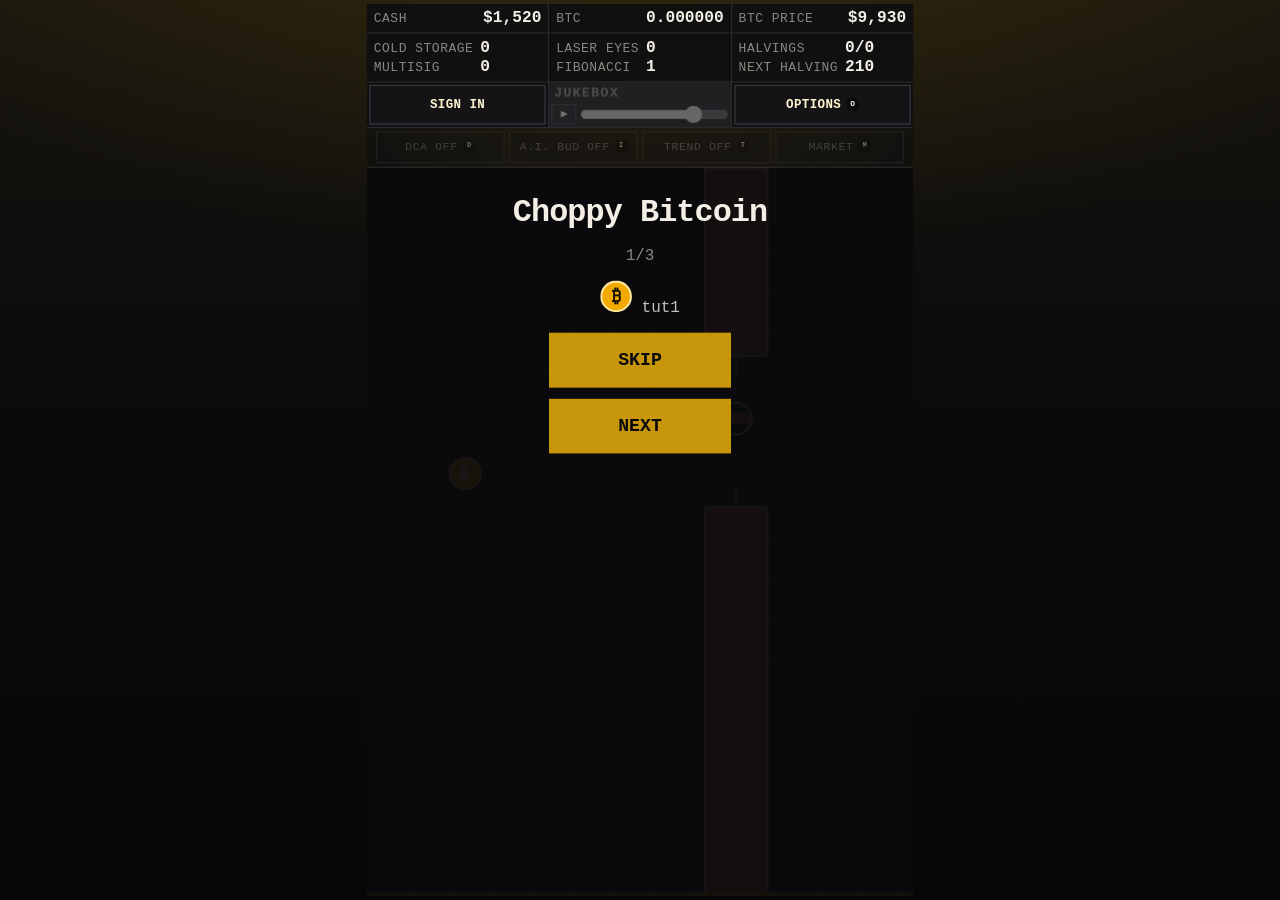
==== index.html @ c6abe0e6 "Replace date, flu, peopleAsking, placeNow, pregnancy, ring, roof art with ChatGPT versions (mp251) -" ====
<!DOCTYPE html>
<html lang="en">
<head>
  <meta charset="UTF-8">
  <meta name="viewport" content="width=device-width, initial-scale=1, maximum-scale=1, user-scalable=no, viewport-fit=cover">
  <title>Choppy Bitcoin — free browser trading arcade | Bitcoinizate</title>
  <meta name="description" content="Fly the ₿ through Japanese candlesticks. Score is play-money net worth in BTC. Daily Ranked, no token, no account needed. Play in the browser.">
  <meta name="robots" content="index,follow">
  <link rel="canonical" href="https://bitcoinizate.com/choppy-bitcoin/">
  <link rel="icon" type="image/png" sizes="48x48" href="/choppy-bitcoin/favicon-48.png">
  <link rel="icon" type="image/png" sizes="32x32" href="/choppy-bitcoin/favicon-32.png">
  <link rel="icon" type="image/png" sizes="96x96" href="/choppy-bitcoin/favicon-96.png">
  <link rel="icon" type="image/png" sizes="192x192" href="/choppy-bitcoin/favicon-192.png">
  <link rel="icon" href="/choppy-bitcoin/favicon.ico" sizes="48x48">
  <link rel="apple-touch-icon" sizes="180x180" href="/choppy-bitcoin/apple-touch-icon.png">
  <link rel="manifest" href="/choppy-bitcoin/site.webmanifest">
  <meta name="theme-color" content="#0a0a0c">
  <meta property="og:type" content="website">
  <meta property="og:site_name" content="Bitcoinizate">
  <meta property="og:title" content="Choppy Bitcoin — free browser trading arcade | Bitcoinizate">
  <meta property="og:description" content="Fly the ₿ through Japanese candlesticks. Score is play-money net worth in BTC. Daily Ranked, no token, no account needed. Play in the browser.">
  <meta property="og:url" content="https://bitcoinizate.com/choppy-bitcoin/">
  <meta property="og:image" content="https://bitcoinizate.com/choppy-bitcoin/og-icon.png">
  <meta property="og:image:width" content="1200">
  <meta property="og:image:height" content="630">
  <meta property="og:locale" content="en_US">
  <meta name="twitter:card" content="summary_large_image">
  <meta name="twitter:title" content="Choppy Bitcoin — free browser trading arcade">
  <meta name="twitter:description" content="Fly the ₿ through Japanese candlesticks. Score is play-money BTC. Daily Ranked, no token, play in the browser.">
  <meta name="twitter:image" content="https://bitcoinizate.com/choppy-bitcoin/og-icon.png">
  <meta name="twitter:image:alt" content="Choppy Bitcoin hero">
  <script type="application/ld+json">
  {
    "@context": "https://schema.org",
    "@type": "VideoGame",
    "name": "Choppy Bitcoin",
    "url": "https://bitcoinizate.com/choppy-bitcoin/",
    "image": "https://bitcoinizate.com/choppy-bitcoin/og-icon.png",
    "description": "Free browser trading arcade: fly the ₿ through Japanese candlesticks, buy on dips and sell on rips. Score is play-money net worth in BTC. Daily Ranked, Versus and Training. No token.",
    "genre": ["Arcade", "Simulation"],
    "gamePlatform": "Web browser",
    "playMode": ["SinglePlayer", "MultiPlayer"],
    "inLanguage": "en",
    "author": { "@type": "Organization", "name": "Bitcoinizate", "url": "https://bitcoinizate.com/" },
    "offers": { "@type": "Offer", "price": "0", "priceCurrency": "USD" },
    "sameAs": [
      "https://bitcoinizate.itch.io/choppy-bitcoin",
      "https://github.com/ondanueve/choppy-bitcoin"
    ]
  }
  </script>
  <style>
    .seo-copy {
      position: absolute;
      width: 1px;
      height: 1px;
      padding: 0;
      margin: -1px;
      overflow: hidden;
      clip: rect(0, 0, 0, 0);
      white-space: nowrap;
      border: 0;
    }
  </style>
  <script>(function(){function m(){var d={};return{getItem:function(k){return Object.prototype.hasOwnProperty.call(d,k)?d[k]:null},setItem:function(k,v){d[k]=String(v)},removeItem:function(k){delete d[k]},clear:function(){d={}},key:function(i){return Object.keys(d)[i]||null},get length(){return Object.keys(d).length}}}["localStorage","sessionStorage"].forEach(function(n){try{var s=window[n];s.setItem("choppy-ls-probe","1");s.removeItem("choppy-ls-probe")}catch(e){try{Object.defineProperty(window,n,{value:m(),configurable:true})}catch(e2){}}});if(/[?&]embed=1(&|$)/.test(location.search)){window.choppyEmbed=true;document.documentElement.className+=" embed"}})();</script>
  <script>try{var _s=JSON.parse(localStorage.getItem("bitcoinizate-sb")||"null");if(_s&&_s.access_token){window.choppyAuthPending=true;document.documentElement.className+=" auth-pending"}}catch(e){}</script>
  <link rel="stylesheet" href="style.css?v=mp251">
  <script src="nozoom.js?v=mp251"></script>
</head>
<body>
  <div id="app">
    <div id="hud" class="hud-grid hud-4">
      <div class="stat"><span data-i18n="cash">Cash</span><b id="h-cash">$0</b></div>
      <div class="stat"><span data-i18n="btc">BTC</span><b id="h-btc">0</b></div>
      <div class="stat"><span data-i18n="btcPx">BTC price</span><b id="h-price">$0</b></div>
      <div class="stat" id="h-cold-wrap">
        <span data-i18n="cold">Cold storage</span><b id="h-cold">0</b>
        <span class="sub" data-i18n="msig">Multisig</span><b id="h-msig">0</b>
      </div>
      <div class="stat" id="h-laser-wrap">
        <span data-i18n="lasers">Laser eyes</span><b id="h-laser">0</b>
        <span class="sub" data-i18n="fibonacci">Fibonacci</span><b id="h-fib">1</b>
      </div>
      <div class="stat" id="h-halve-wrap">
        <span data-i18n="halvings">Halvings</span><b id="h-halves">0/0</b>
        <span class="sub" data-i18n="nextHalve">Next halving</span><b id="h-halve">210</b>
      </div>
      <div class="stat stat-user">
        <button type="button" id="btn-show-auth" class="opt-btn" data-i18n="signIn">Sign in</button>
        <span id="user-profile-tag" class="opt-btn hide"></span>
      </div>
      <div class="stat stat-juke locked" id="juke-hud">
        <div class="juke-hud-top">
          <span class="juke-hud-title" id="juke-hud-title"><span>Jukebox</span></span>
          <b class="juke-hud-time hide" id="juke-hud-time"></b>
        </div>
        <div class="juke-hud-row">
          <button type="button" id="juke-hud-play" class="juke-hud-btn" data-i18n-aria="ariaPlayPause" aria-label="Play/Pause">▶</button>
          <input type="range" id="juke-hud-vol" min="0" max="100" value="80" step="1" data-i18n-aria="ariaVolume" aria-label="Volume">
        </div>
      </div>
      <div class="stat stat-opt">
        <button type="button" id="opt-btn" class="opt-btn" data-i18n="options">Options</button>
      </div>
    </div>
    <div class="speed-bar" id="perk-bar">
      <button type="button" id="dca-btn" class="dca-tog" aria-pressed="false" disabled>DCA OFF</button>
      <button type="button" id="iabud-btn" class="dca-tog" aria-pressed="false" disabled>A.I. BUD OFF</button>
      <button type="button" id="trend-btn" disabled>TREND OFF</button>
      <button type="button" id="market-btn" class="dca-tog" disabled data-i18n="market">MARKET</button>
    </div>
    <div id="mp-hud-list" class="mp-hud-list hide"></div>
    <div id="mp-reacts" class="mp-reacts hide"></div>
    <div id="bc-bar" class="bc-bar hide" data-i18n-aria="ariaCountry" aria-label="Bitcoin Country">
      <button type="button" id="bc-open" class="bc-open">BITCOIN COUNTRY</button>
      <span id="bc-mini">NODES 0/100 · ARMY 0 · WORLD 20</span>
      <button type="button" id="bc-army-bar" class="bc-open hide">TIER</button>
    </div>
    <div id="field" class="field">
      <canvas id="c" role="img" aria-label="Choppy Bitcoin playfield"></canvas>
      <div id="flap-layer" aria-hidden="true"></div>
      <div id="def-pad" class="def-pad hide" aria-hidden="true">
        <button type="button" id="def-rev" class="def-rev" data-i18n-aria="ariaReverse" aria-label="Reverse">REV</button>
        <div id="def-stick" class="def-stick">
          <div class="def-stick-well"></div>
          <div class="def-stick-cross"></div>
          <div id="def-knob" class="def-knob"></div>
        </div>
        <div id="def-arc" class="def-arc hide" data-i18n-aria="ariaSpread" aria-label="Shot spread">
          <span class="def-arc-lab">V</span>
          <div class="def-arc-slot"></div>
          <div id="def-arc-knob" class="def-arc-knob"></div>
        </div>
        <button type="button" id="def-aa" class="def-aa hide" data-i18n-aria="ariaFury" aria-label="Fury strike">FURY</button>
        <div id="def-fire" class="def-fire"></div>
      </div>
      <div id="now-playing" class="hide"></div>
      <div id="mp-chip" class="mp-chip hide"></div>
      <div id="mp-link" class="mp-link hide"></div>
      <div id="clock-box">
        <div id="clock">0:00</div>
        <div id="h-candles">0</div>
      </div>
      <div id="voice-stack">
        <p id="caption" class="caption hide"></p>
        <p id="job-title" class="job-title hide"></p>
      </div>
      <p id="status" class="banner top hide"><span id="status-powers"></span></p>
      <div id="lyric-stage" class="lyric-stage hide">
        <p id="lyric-title" class="lyric-title"></p>
        <p id="lyric-prev" class="lyric-side"></p>
        <p id="lyric-now" class="lyric-now"></p>
        <p id="lyric-next" class="lyric-side"></p>
      </div>
      <div id="trades" class="trades hide">
        <div class="row">
          <button id="buy-btc" class="buy" data-i18n="buyBtc">BUY BTC</button>
          <button type="button" data-speed="2" id="spd-2" class="spd dock-spd" disabled>1x</button>
          <button id="sell-btc" class="sell" data-i18n="sellBtc">SELL BTC</button>
        </div>
      </div>
      <button id="pause-btn" class="pause hide" data-i18n-aria="ariaPause" aria-label="Pause">||</button>
      <div id="bc-panel" class="bc-panel hide">
        <div class="bc-head"><b>BITCOIN COUNTRY</b><button type="button" id="bc-close" aria-label="Close">×</button></div>
        <div class="bc-grid">
          <div><span>LIBERTY NODES</span><b id="bc-nodes">0 / 100</b></div>
          <div><span>ARMY</span><b id="bc-army">0 / 7</b></div>
          <div><span>WORLD</span><b id="bc-world">20</b></div>
          <div><span>CITADEL</span><b id="bc-citadel">NOT BUILT</b></div>
          <div><span>MINE</span><b id="bc-mine">OFFLINE</b></div>
          <div><span>STATUS</span><b id="bc-status">PROJECT</b></div>
        </div>
        <div class="bc-actions">
          <button type="button" id="bc-form-army" class="hide">FORM DEFENSE FORCE · 2%</button>
          <button type="button" id="bc-army10">TIER 1/7</button>
          <button type="button" id="bc-declare" class="hide">DECLARE INDEPENDENCE</button>
          <button type="button" id="bc-end" class="hide">END THE GAME</button>
        </div>
        <div id="bc-ups" class="bc-ups"></div>
        <p id="bc-note" class="bc-note"></p>
      </div>
      <div id="overlay" class="overlay">
        <h1>Choppy Bitcoin</h1>
        <button type="button" class="cta" id="go" data-i18n="ranked" onclick="window.startChoppy&&window.startChoppy()">Ranked</button>
      </div>
    </div>
    <a id="embed-full" class="embed-full" href="https://bitcoinizate.com/choppy-bitcoin/" target="_blank" rel="noopener" data-i18n="embedFull">Play the full game ↗</a>
  </div>
  <div class="seo-copy">
    <p>Free browser trading arcade. Fly the ₿ through Japanese candlesticks. Score is play-money net worth in BTC. No token. Daily Ranked is the same chart for everyone until 00:00 UTC.</p>
    <p><a href="/choppy-bitcoin/about/">How to play, Ranked and FAQ</a> · <a href="https://bitcoinizate.com/">Bitcoinizate</a></p>
  </div>
  <noscript><p>JavaScript is required to play. Read how it works on the <a href="/choppy-bitcoin/about/">about page</a>.</p></noscript>
  <div id="auth-modal" class="auth-modal hide" role="dialog" aria-modal="true" aria-labelledby="modal-auth-title">
    <div class="auth-card">
      <h2 id="modal-auth-title" data-i18n="signIn">Sign in</h2>
      <label class="hide" id="group-alias"><span data-i18n="alias">Alias</span><input id="auth-username" autocomplete="username" maxlength="16"></label>
      <label><span data-i18n="email">Email or alias</span><input id="auth-email" type="text" autocomplete="username"></label>
      <label><span data-i18n="password">Password</span><input id="auth-password" type="password" autocomplete="current-password"></label>
      <label class="hide" id="group-pass2"><span data-i18n="confirmPass">Confirm password</span><input id="auth-password2" type="password" autocomplete="new-password"></label>
      <input id="arcade-honeypot" class="hp" tabindex="-1" autocomplete="off">
      <p id="auth-msg" class="auth-msg"></p>
      <button type="button" class="cta" id="btn-submit-auth" data-i18n="signIn">Sign in</button>
      <button type="button" class="text-btn" id="btn-toggle-auth" data-i18n="needAccount">Need an account?</button>
      <button type="button" class="text-btn" id="btn-forgot" data-i18n="forgot">Forgot password?</button>
      <button type="button" class="text-btn" id="btn-close-auth" data-i18n="close">Close</button>
    </div>
  </div>
  <div id="profile-modal" class="auth-modal hide" role="dialog" aria-modal="true" aria-labelledby="profile-modal-title">
    <div class="auth-card">
      <h2 id="profile-modal-title" data-i18n="profile">Profile</h2>
      <p id="profile-score-info"></p>
      <label><span data-i18n="alias">Alias</span><input id="profile-alias" maxlength="16" autocomplete="username"></label>
      <p id="alias-hint" class="auth-msg"></p>
      <button type="button" class="cta" id="btn-save-alias" data-i18n="saveAlias">Save alias</button>
      <div id="profile-awards" class="awards"></div>
      <label><span data-i18n="btcAddr">BTC address</span><input id="profile-btc-addr" autocomplete="off"></label>
      <label><span data-i18n="lightning">Lightning</span><input id="profile-ln-addr" autocomplete="off"></label>
      <button type="button" class="cta" id="btn-save-profile" data-i18n="save">Save</button>
      <button type="button" class="text-btn" id="btn-logout" data-i18n="signOut">Sign out</button>
      <button type="button" class="text-btn" id="btn-close-profile" data-i18n="close">Close</button>
    </div>
  </div>
  <div id="a11y-live" class="a11y-live" role="status" aria-live="polite" aria-atomic="true"></div>
  <!-- abcjs loads when the jukebox opens (audio.js). mp.js loads when Versus opens. -->
  <script src="/choppy-bitcoin/i18n.js?v=mp251" defer></script>
  <script src="supabase-lib.js?v=mp251" defer></script>
  <script src="auth.js?v=mp251" defer></script>
  <script src="run-stats.js?v=mp251" defer></script>
  <script src="audio.js?v=mp251" defer></script>
  <script src="donate-config.js?v=mp251" defer></script>
  <script src="game.js?v=mp251" defer></script>
</body>
</html>
---- style.css ----
:root {
  --bg: #0a0a0c;
  --fg: #f3efe6;
  --gold: #c8960a;
  --ink: #09090b;
  --line: #2a2a2e;
  --muted: #8a8680;
  --surface: #141416;
  --border: #3a3a40;
  --hud: #fff6d0;
  --green: #4f9d6e;
  --red: #c45c4a;
  --bg-top: #16140e;
  --bg-bot: #070708;
  --bg-glow: rgba(200,150,10,0.18);
  --card: #1a1a1e;
  --card-fg: #f3efe6;
  --desc: #c4c0b6;
}
* { box-sizing: border-box; margin: 0; padding: 0; }
html, body {
  height: 100%;
  height: 100dvh;
  min-height: 100dvh;
  background-color: var(--bg);
  background-image:
    radial-gradient(120% 70% at 50% -12%, var(--bg-glow, transparent), transparent 58%),
    linear-gradient(180deg, var(--bg-top, var(--bg)) 0%, var(--bg) 48%, var(--bg-bot, var(--bg)) 100%);
  background-attachment: fixed;
  color: var(--fg);
  font-family: "IBM Plex Mono", "Courier New", monospace;
  overflow: hidden;
  touch-action: manipulation;
  overscroll-behavior: none;
}
body {
  /* safe areas applied once, here; layoutStage() subtracts them from the fit */
  padding: env(safe-area-inset-top, 0px) env(safe-area-inset-right, 0px) env(safe-area-inset-bottom, 0px) env(safe-area-inset-left, 0px);
  display: flex;
  flex-direction: column;
  align-items: center;
  justify-content: center;
}
#app {
  width: 480px;
  max-width: 480px;
  flex: 0 0 auto;
  display: flex;
  flex-direction: column;
  background-color: var(--bg);
  background-image:
    radial-gradient(120% 70% at 50% -12%, var(--bg-glow, transparent), transparent 58%),
    linear-gradient(180deg, var(--bg-top, var(--bg)) 0%, var(--bg) 48%, var(--bg-bot, var(--bg)) 100%);
  transform-origin: center center;
  overflow: hidden;
}
.hud-grid,
.hud-4,
.hud-3 {
  display: grid;
  gap: 1px;
  background: var(--line);
  border-bottom: 1px solid var(--line);
  grid-template-columns: repeat(3, 1fr);
  width: 100%;
}
.stat {
  background: color-mix(in srgb, var(--bg) 82%, transparent);
  padding: 4px 6px;
  display: flex;
  align-items: baseline;
  justify-content: space-between;
  gap: 4px 8px;
  min-width: 0;
}
.stat span {
  font-size: clamp(10px, 2.6vw, 12px);
  letter-spacing: 0.08em;
  text-transform: uppercase;
  color: var(--muted);
  white-space: nowrap;
}
.stat b {
  font-size: clamp(13px, 3.2vw, 15px);
  font-weight: 700;
  line-height: 1.2;
  min-width: 0;
  overflow: hidden;
  text-overflow: ellipsis;
}
.hud-grid > .stat:nth-child(-n+6) span { font-size: clamp(10px, 2.5vw, 11.4px); letter-spacing: 0.04em; }
.hud-grid > .stat:nth-child(-n+6) b { font-size: clamp(12.4px, 3.04vw, 14.25px); }
.stat span.sub { margin-top: 0; }
#h-cold-wrap,
#h-laser-wrap,
#h-halve-wrap { display: grid; grid-template-columns: auto 1fr; column-gap: 6px; row-gap: 0; align-items: baseline; }
.stat-opt,
.stat-user,
.stat-juke { display: flex; flex-direction: column; align-items: stretch; justify-content: stretch; padding: 2px; gap: 2px; min-height: 0; min-width: 0; }
.stat-juke.locked { opacity: 0.38; }
.juke-hud-top { display: flex; align-items: baseline; gap: 4px; min-width: 0; }
.juke-hud-title {
  flex: 1 1 auto; min-width: 0;
  font-size: 11px; letter-spacing: 0.03em; color: var(--hud); text-align: left;
  white-space: nowrap; overflow: hidden; line-height: 1.2; padding: 0 2px; font-weight: 700;
}
.juke-hud-title > span {
  display: inline-block; white-space: nowrap;
}
.juke-hud-title.marquee > span { will-change: transform; }
.juke-hud-title.marquee > span {
  animation: juke-title-shift var(--juke-dur, 12s) ease-in-out infinite;
}
@keyframes juke-title-shift {
  0%, 14% { transform: translateX(0); }
  72%, 86% { transform: translateX(var(--juke-shift, 0px)); }
  100% { transform: translateX(0); }
}
.juke-hud-time {
  flex: 0 0 auto; font-size: 10px; font-weight: 700; color: var(--gold);
  font-variant-numeric: tabular-nums; letter-spacing: 0.03em; line-height: 1;
}
.juke-hud-row { display: flex; gap: 3px; flex: 1 1 auto; min-height: 0; align-items: center; }
.juke-hud-btn {
  flex: 0 0 22px; width: 22px; min-width: 22px; min-height: 18px; border: 1px solid var(--border); background: var(--surface); color: var(--fg);
  font: inherit; font-size: 10px; line-height: 1; cursor: pointer; padding: 0;
}
.juke-hud-btn:hover { border-color: var(--gold); color: var(--hud); }
.juke-hud-btn.on { border-color: var(--gold); background: var(--gold); color: var(--ink); }
#juke-hud-vol {
  flex: 1 1 auto; min-width: 0; height: 14px; margin: 0; padding: 0;
  accent-color: var(--gold); cursor: pointer; background: transparent;
}
.opt-btn { width: 100%; flex: 1 1 auto; min-height: 0; border: 1px solid var(--border); background: var(--surface); color: var(--hud); font: inherit; font-size: 11px; font-weight: 700; letter-spacing: 0.03em; text-transform: uppercase; cursor: pointer; line-height: 1.15; padding: 2px 4px; }
.opt-btn small { display: block; font-size: 10px; letter-spacing: 0; text-transform: none; font-weight: 700; color: var(--hud); }
.user-link { color: #F2A900; text-decoration: none; font-size: 11px; font-weight: 700; }
.user-link:hover { text-decoration: underline; }
.opt-btn:disabled { opacity: 0.35; cursor: default; }
.opt-btn:not(:disabled):hover { border-color: var(--gold); color: var(--hud); }
.hide { display: none !important; pointer-events: none !important; }
/* A saved session exists but auth is not confirmed yet: keep sign-in buttons invisible (no layout shift) so they do not flash. */
html.auth-pending #btn-show-auth, html.auth-pending #overlay-auth { visibility: hidden; pointer-events: none; }
.speed-bar { display: flex; flex-wrap: nowrap; align-items: stretch; gap: 4px; padding: 3px 8px; border-bottom: 1px solid var(--line); font-size: 10px; letter-spacing: 0.08em; text-transform: uppercase; color: var(--muted); max-width: 100%; min-height: 34px; }
.speed-bar button {
  flex: 1; min-width: 0;
  min-height: 28px; padding: 0 6px;
  text-transform: uppercase;
  border: 1px solid var(--border); background: var(--surface); color: var(--muted);
  font: inherit; cursor: pointer; letter-spacing: 0.06em;
}
.speed-bar button.on { border-color: var(--gold); background: var(--gold); color: var(--ink); }
.speed-bar button.on:focus-visible { outline: 2px solid var(--gold, #f2a900); outline-offset: 2px; }
.speed-bar button.ia-hit {
  border-color: #fff;
  box-shadow: 0 0 0 1px #fff, 0 0 14px rgba(255,255,255,0.55);
  color: #fff;
}
.speed-bar button.on.ia-hit {
  background: #f4f4f6;
  border-color: #fff;
  color: var(--ink);
  box-shadow: 0 0 16px rgba(255,255,255,0.7);
}
.trades .ia-hit {
  outline: 2px solid #fff;
  box-shadow: 0 0 14px rgba(255,255,255,0.6);
  filter: brightness(1.22);
}
#voice-stack {
  position: absolute; left: 10px; top: 36px; max-width: 72%; z-index: 7;
  pointer-events: none; display: flex; flex-direction: column; align-items: flex-start; gap: 4px;
}
.caption {
  position: static; left: auto; top: auto; transform: none;
  max-width: 100%; z-index: auto;
  text-align: left; font-size: 13px; font-weight: 700;
  letter-spacing: 0.04em; color: var(--hud);
  text-shadow: 0 0 4px #000, 0 1px 0 #000, 1px 1px 0 #000, -1px -1px 0 #000;
  background: rgba(10,10,12,0.88); border: 1px solid var(--border); padding: 5px 10px;
}
.job-title {
  margin: 0; max-width: 100%;
  font-size: 12px; font-weight: 700; letter-spacing: 0.04em; line-height: 1.3;
  color: #6ec8e0;
  background: rgba(10,10,12,0.88); border: 1px solid var(--border); padding: 3px 8px;
}
.ia-log { width: 100%; max-width: 420px; text-align: left; border: 1px solid var(--line); background: #0e0e10; padding: 8px 10px; max-height: 160px; overflow-y: auto; }
.ia-log p { font-size: 11px; color: #b4b0a8; max-width: none; margin: 0 0 6px; line-height: 1.35; }
.ia-log .ia-when { color: var(--muted); margin-right: 6px; }
.ia-log .ia-act { color: #8eecff; }
.home { margin-left: auto; width: 32px; height: 32px; display: flex; align-items: center; justify-content: center; color: var(--gold); text-decoration: none; border: 1px solid var(--line); font-size: 16px; letter-spacing: 0; text-transform: none; }
.field { position: relative; width: 480px; height: 640px; flex: 0 0 640px; overflow: hidden; touch-action: manipulation; }
#c { position: absolute; inset: 0; width: 100%; height: 100%; display: block; touch-action: none; }
#flap-layer { position: absolute; inset: 0; z-index: 7; display: none; touch-action: none; }
.field.is-play #flap-layer { display: block; }
#clock-box { position: absolute; top: 8px; right: 12px; z-index: 6; pointer-events: none; text-align: right; }
#clock { font-size: 12px; font-weight: 700; letter-spacing: 0.06em; color: var(--hud); text-shadow: 0 0 4px #000, 0 1px 0 #000, 1px 1px 0 #000, -1px -1px 0 #000, 0 0 8px rgba(0,0,0,0.8); }
#h-candles { margin-top: 2px; font-size: 11px; font-weight: 700; letter-spacing: 0.06em; color: #c8c4bc; text-shadow: 0 0 4px #000, 0 1px 0 #000; }
.field.bear #c { animation: shake 0.16s infinite; }
.field.bear.swan-bear #c { animation: shake-hard 0.11s infinite; }
.field.bull.halve-shake #c { animation: shake-half 0.11s infinite; }
@keyframes shake {
  0%, 100% { transform: translate(0, 0); }
  25% { transform: translate(-3px, 2px); }
  50% { transform: translate(3px, -2px); }
  75% { transform: translate(-2px, -1px); }
}
@keyframes shake-hard {
  0%, 100% { transform: translate(0, 0); }
  20% { transform: translate(-6px, 4px); }
  40% { transform: translate(7px, -5px); }
  60% { transform: translate(-5px, -4px); }
  80% { transform: translate(5px, 3px); }
}
@keyframes shake-half {
  0%, 100% { transform: translate(0, 0); }
  20% { transform: translate(-3px, 2px); }
  40% { transform: translate(3.5px, -2.5px); }
  60% { transform: translate(-2.5px, -2px); }
  80% { transform: translate(2.5px, 1.5px); }
}
.banner { position: absolute; left: 50%; transform: translateX(-50%); max-width: 90%; text-align: center; font-size: 12px; background: rgba(10,10,12,0.85); border: 1px solid var(--line); padding: 6px 12px; border-radius: 4px; pointer-events: none; z-index: 5; }
.banner.top {
  top: 8px; left: 10px; right: auto; transform: none; z-index: 8;
  width: max-content; max-width: calc(100% - 100px);
  display: flex; align-items: baseline; gap: 12px;
  white-space: nowrap; line-height: 1.2;
  letter-spacing: 0.04em; color: var(--gold);
}
#status-powers { color: var(--gold); }
.banner.bot { bottom: 88px; }
.trades { position: absolute; left: 12px; right: 64px; bottom: 12px; z-index: 8; display: flex; flex-direction: column; gap: 6px; }
.lyric-stage {
  position: absolute; left: 12px; right: auto; bottom: 58px; z-index: 8;
  width: min(52%, 240px); max-width: 240px;
  pointer-events: none; text-align: left;
  padding: 4px 6px 6px;
  background: rgba(8, 8, 10, 0.72);
  border: 1px solid rgba(255, 246, 208, 0.28);
}
.lyric-title {
  margin: 0 0 2px; font-size: 10px; letter-spacing: 0.12em; text-transform: uppercase;
  color: var(--gold); text-align: left;
}
.lyric-side {
  margin: 0; min-height: 11px; font-size: 10px; color: var(--fg);
  opacity: 0.78;
  white-space: nowrap; overflow: hidden; text-overflow: ellipsis;
}
.lyric-now {
  margin: 1px 0 1px; min-height: 14px; font-size: 11px; font-weight: 600;
  letter-spacing: 0.02em; color: var(--fg); line-height: 1.2;
}
.lyric-now .w { color: var(--fg); opacity: 0.55; }
.lyric-now .w.on { color: var(--fg); opacity: 1; text-shadow: none; }
.lyric-now .w.hot { color: var(--gold); opacity: 1; text-shadow: none; }
.row { display: flex; gap: 8px; align-items: stretch; }
.buy, .sell, .pause, .cta { font: inherit; cursor: pointer; border: 0; }
.dock-spd,
#spd-2.dock-spd,
#spd-2.dock-spd.on,
#spd-2.dock-spd:disabled {
  flex: 0 0 45px; width: 45px; min-width: 45px; max-width: 45px;
  min-height: 45px; height: 45px; padding: 0;
  font-size: 17px; font-weight: 700; letter-spacing: 0;
  border: 1px solid rgba(200, 150, 10, 0.75);
  background: rgba(200, 150, 10, 0.12);
  color: rgba(240, 208, 96, 0.9);
  opacity: 1; filter: none;
}
.buy, .sell, .pause, .cta { font: inherit; cursor: pointer; border: 0; }
.cta { background: var(--gold); color: var(--ink); min-height: 44px; padding: 0 16px; font-weight: 700; text-transform: uppercase; }
.play-alt { background: transparent; color: var(--fg); border: 1px solid var(--gold); }
.cta .alpha-tag {
  display: block; margin-top: 2px;
  font-size: 10px; letter-spacing: 0.16em; font-weight: 700; opacity: 0.75;
}
.overlay a { color: var(--gold); }
.mp-chip {
  position: absolute; top: 8px; right: 8px; z-index: 8;
  font-size: 10px; letter-spacing: 0.08em; font-weight: 700;
  color: #ffe7a0; background: rgba(10,10,12,0.72);
  border: 1px solid var(--gold); padding: 3px 8px; pointer-events: none;
}
.mp-link {
  position: absolute; top: 8px; left: 8px; z-index: 8;
  font-size: 10px; letter-spacing: 0.08em; font-weight: 700;
  color: #d7ffd0; background: rgba(10,10,12,0.72);
  border: 1px solid #1f8a4c; padding: 3px 8px; pointer-events: none;
}
.mp-link.wait { color: #ffe7a0; border-color: var(--gold); }
.mp-link.off { color: #ffb4ae; border-color: #a33a32; }
.mp-link.hide { display: none !important; }
.mp-reacts { display: flex; flex-wrap: wrap; gap: 4px; padding: 0 8px 4px; }
.mp-reacts.hide { display: none !important; }
.mp-react {
  min-height: 28px; padding: 0 8px; font: inherit; font-size: 10px; letter-spacing: 0.06em;
  font-weight: 700; text-transform: uppercase; background: transparent; color: var(--fg);
  border: 1px solid var(--line);
}
.mp-rounds { width: min(280px, 92%); margin: 4px auto; text-align: left; font-size: 12px; }
.mp-rounds div { padding: 2px 0; border-bottom: 1px solid var(--line); }
.mp-rooms { width: 220px; max-width: 72%; margin: 6px auto; display: flex; flex-direction: column; gap: 4px; }
.mp-room {
  min-height: 36px; font: inherit; font-size: 11px; letter-spacing: 0.04em;
  background: transparent; color: var(--fg); border: 1px solid var(--gold); text-align: left; padding: 0 8px;
}
.mp-open { display: flex; align-items: center; gap: 6px; font-size: 11px; color: #c4c0b8; margin: 6px 0; }
.mp-list { list-style: none; width: 220px; max-width: 72%; margin: 8px auto; text-align: left; font-size: 12px; }
.mp-list li { padding: 6px 8px; border-bottom: 1px solid var(--line); display: flex; align-items: center; gap: 8px; min-height: 32px; }
.mp-list li.out { color: var(--muted); text-decoration: line-through; }
.mp-list li .hero-dot {
  width: 16px; height: 16px; border-radius: 50%; flex: 0 0 16px;
  border: 1px solid var(--bg); font-size: 10px; font-weight: 700;
  display: inline-flex; align-items: center; justify-content: center; line-height: 1;
}
.mp-join {
  display: flex; gap: 6px; width: 196px; max-width: 62%;
  margin: 8px auto; justify-content: center; align-items: stretch;
  min-width: 0; box-sizing: border-box;
}
.mp-join input {
  flex: 1 1 72px; width: 72px; min-width: 0; min-height: 40px; font: inherit; text-transform: uppercase;
  letter-spacing: 0.12em; text-align: center; background: var(--surface); color: var(--fg);
  border: 1px solid var(--gold); padding: 0 6px; box-sizing: border-box;
}
.speed-bar button:disabled { opacity: 0.38; pointer-events: none; filter: grayscale(0.7); }
.buy, .sell { flex: 1; min-height: 45px; height: 45px; font-size: 24px; font-weight: 700; white-space: nowrap; background: transparent; text-transform: uppercase; letter-spacing: 0.04em; line-height: 1; }
.buy:disabled, .sell:disabled { opacity: 0.38; pointer-events: none; filter: grayscale(0.65); }
.buy { color: #e7ffef; border: 1px solid #8fd4a8; background: rgba(8, 32, 18, 0.88); text-shadow: 0 1px 1px #000; }
.sell { color: #ffe8e4; border: 1px solid #f0a8a0; background: rgba(42, 12, 10, 0.88); text-shadow: 0 1px 1px #000; }
.buy, .sell { -webkit-tap-highlight-color: transparent; touch-action: manipulation; user-select: none; appearance: none; -webkit-appearance: none; }
.buy, .buy:hover, .buy:focus, .buy:active, .buy.on {
  color: #e7ffef; background: rgba(8, 32, 18, 0.88); border-color: #8fd4a8; box-shadow: none; filter: none;
}
.sell, .sell:hover, .sell:focus, .sell:active, .sell.on {
  color: #ffe8e4; background: rgba(42, 12, 10, 0.88); border-color: #f0a8a0; box-shadow: none; filter: none;
}
.buy:focus-visible, .sell:focus-visible { outline: 2px solid #fff6d0; outline-offset: 2px; }
.pause {
  position: absolute; right: 12px; bottom: 12px; z-index: 8;
  min-width: 45px; min-height: 45px; width: 45px; height: 45px; padding: 0;
  background: rgba(10, 10, 12, 0.78); color: #f7f4ee;
  border: 1px solid rgba(247, 244, 238, 0.85);
  text-shadow: 0 1px 1px #000;
}
.field.perk-ui .pause { z-index: 20; color: #fff6d8; background: var(--gold); border-color: #f0d060; box-shadow: 0 0 0 3px rgba(200,150,10,0.45); }
.field.perk-ui .pause.arc-resume {
  z-index: 22;
  animation: arcResume 1.15s ease-in-out infinite;
}
@keyframes arcResume {
  0%, 100% { box-shadow: 0 0 0 3px rgba(200,150,10,0.5); }
  50% { box-shadow: 0 0 0 8px rgba(200,150,10,0.22); }
}
.overlay { position: absolute; inset: 0; background: color-mix(in srgb, var(--bg) 94%, transparent); display: none; flex-direction: column; align-items: center; justify-content: flex-start; text-align: center; gap: 12px; padding: 24px 16px 32px; z-index: 12; overflow-y: auto; -webkit-overflow-scrolling: touch; pointer-events: auto; }
.overlay.open { display: flex !important; pointer-events: auto !important; z-index: 46; }
.overlay.dock {
  inset: auto 8px auto 8px;
  top: 8px;
  max-height: 56%;
  background: color-mix(in srgb, var(--bg) 88%, transparent);
  border: 1px solid rgba(58,58,64,0.7);
  padding: 8px 8px 10px;
  gap: 5px;
}
.overlay.dock.chance-ui {
  max-height: 92%;
  overflow-y: auto;
  -webkit-overflow-scrolling: touch;
  touch-action: pan-y;
  padding: 8px 10px 10px;
  gap: 5px;
  text-align: left;
  align-items: stretch;
  isolation: isolate;
  filter: none !important;
  background: rgba(22, 18, 12, 0.96);
}
.overlay.chance-options .chance-options-sheet {
  width: 100%;
  display: flex;
  flex-direction: column;
  gap: 8px;
}
.overlay.dock.chance-ui .chance-art {
  width: 168px;
  height: 168px;
  border-radius: 18px;
  object-fit: contain;
  background: #3a3020;
  align-self: center;
  margin: 0 auto;
  display: block;
  filter: none !important;
  mix-blend-mode: normal !important;
}
.overlay.dock.chance-ui .arc-head {
  display: flex;
  flex-direction: row;
  align-items: center;
  justify-content: space-between;
  width: 100%;
  box-sizing: border-box;
  margin: 0 0 8px 0;
  padding: 0;
  min-height: 26px;
  flex-shrink: 0;
  gap: 8px;
}
.overlay.dock.chance-ui h1,
.overlay.dock.chance-ui .arc-head h1 {
  text-align: left;
  margin: 0;
  padding: 0;
  min-height: 24px;
  font-size: 22px;
  line-height: 1.15;
  font-weight: 700;
  letter-spacing: -0.02em;
  flex: 1 1 auto;
  min-width: 0;
}
.overlay.dock.chance-ui .arc-top-actions {
  display: flex;
  flex-direction: row;
  align-items: center;
  gap: 6px;
  flex-shrink: 0;
  margin-left: auto;
  white-space: nowrap;
}
.overlay.dock.chance-ui .arc-tldr-tog {
  position: static;
  min-height: 24px;
  min-width: 48px;
  padding: 2px 8px;
  border: 1px solid var(--gold);
  background: transparent;
  color: var(--gold);
  font: inherit;
  font-size: 11px;
  font-weight: 800;
  letter-spacing: 0.1em;
  line-height: 1.2;
  cursor: pointer;
  touch-action: manipulation;
  -webkit-tap-highlight-color: transparent;
  border-radius: 4px;
  box-sizing: border-box;
  display: inline-flex;
  align-items: center;
  justify-content: center;
}
.overlay.dock.chance-ui .arc-tldr-tog.on {
  background: var(--gold);
  color: #120c02;
}
.overlay.dock.chance-ui .arc-size-tog {
  position: static;
  min-height: 24px;
  min-width: 28px;
  width: 28px;
  padding: 2px 0;
  text-align: center;
  border: 1px solid var(--gold);
  background: transparent;
  color: var(--gold);
  font: inherit;
  font-size: 11px;
  font-weight: 800;
  letter-spacing: 0.08em;
  line-height: 1.2;
  cursor: pointer;
  touch-action: manipulation;
  -webkit-tap-highlight-color: transparent;
  border-radius: 4px;
  box-sizing: border-box;
  display: inline-flex;
  align-items: center;
  justify-content: center;
}
.overlay.dock.chance-ui .arc-title {
  text-decoration: none;
  font-family: Georgia, "Iowan Old Style", "Palatino Linotype", Palatino, serif;
  color: var(--fg);
  font-size: 20px;
  font-weight: 700;
  line-height: 1.25;
  letter-spacing: 0.005em;
  padding-right: 64px;
}
.overlay.dock.chance-ui p { font-size: 12.1px; line-height: 1.38; max-width: none; text-align: left; color: var(--fg); }
.overlay.dock.chance-ui .arc-body {
  font-family: Georgia, "Iowan Old Style", "Palatino Linotype", Palatino, serif;
  font-size: 14px;
  font-weight: 400;
  line-height: 1.55;
  letter-spacing: 0.005em;
  max-width: none;
  text-align: left;
  text-justify: auto;
  hyphens: auto;
  white-space: pre-wrap;
  color: var(--fg);
}
.overlay.dock.chance-ui .arc-tldr {
  margin: 6px 0 0;
  padding: 10px 12px;
  border: 1px solid color-mix(in srgb, var(--gold) 55%, var(--border));
  border-radius: 10px;
  background: color-mix(in srgb, var(--gold) 10%, var(--surface));
  color: var(--fg);
  font-family: Georgia, "Iowan Old Style", "Palatino Linotype", Palatino, serif;
  font-size: 14.5px;
  font-weight: 400;
  letter-spacing: 0;
  line-height: 1.5;
  text-align: left;
  white-space: pre-wrap;
}
.overlay.dock.chance-ui .arc-result {
  margin: 8px 0 0;
  padding-top: 8px;
  border-top: 1px solid color-mix(in srgb, var(--gold) 45%, transparent);
  font-family: "IBM Plex Mono", "Courier New", monospace;
  font-size: 13px;
  font-weight: 700;
  letter-spacing: 0.01em;
  color: var(--gold);
}
.overlay.dock.chance-ui .arc-actions {
  width: 100%;
  display: flex;
  flex-direction: column;
  align-items: center;
  justify-content: flex-end;
  gap: 6px;
  margin-top: auto;
  padding: 8px 0 4px;
  text-align: center;
}
.overlay.dock.chance-ui .arc-actions .cta {
  width: 72%;
  max-width: 280px;
  margin-left: auto;
  margin-right: auto;
  text-align: center;
}
.overlay.dock.chance-ui .arc-actions .cta:disabled {
  opacity: 0.42;
  pointer-events: none;
  filter: grayscale(0.4);
}
.overlay.dock.chance-ui.fest-ui {
  inset: 0;
  top: 0;
  left: 0;
  right: 0;
  bottom: 0;
  max-height: none;
  height: 100%;
  border: none;
  border-radius: 0;
  padding: 14px 14px 18px;
  gap: 10px;
  background: rgba(10, 8, 6, 0.98);
}
.overlay.dock.chance-ui.fest-ui .chance-art {
  width: 100%;
  max-width: 460px;
  height: auto;
  aspect-ratio: 1 / 1;
  max-height: 46vh;
  object-fit: cover;
  border-radius: 12px;
}
.overlay.dock.chance-ui.fest-ui .arc-body {
  font-size: 15px;
  line-height: 1.5;
}
/* Pre/post-battle cards use the same window as every other arc card (they used to be a short 52% top sheet). */
.overlay.dock.chance-ui.battle-report {
  max-height: 92%;
  min-height: min(60%, 460px);
  background: rgba(12, 10, 8, 0.96);
}
html[data-arc-text="l"] .overlay.dock.chance-ui.fest-ui .arc-title { font-size: 26px; }
html[data-arc-text="l"] .overlay.dock.chance-ui.fest-ui .arc-body { font-size: 18px; }
.overlay.dock.chance-ui .arc-tldr-k {
  display: inline-block;
  margin-right: 8px;
  color: var(--gold);
  letter-spacing: 0.12em;
  font-family: "IBM Plex Mono", "Courier New", monospace;
  font-size: 10px;
  font-weight: 700;
}
.overlay.dock h1 { font-size: 14px; margin: 0; }
.overlay.dock p { font-size: 11px; margin: 0; }
.overlay.dock .perk-list .cta { min-height: 32px; font-size: 10px; }
.chance-art,
video.chance-art {
  width: 184px; height: 184px; border-radius: 18px;
  object-fit: contain; border: 2px solid var(--gold);
  background: #3a3020; flex: 0 0 auto;
  filter: none; mix-blend-mode: normal;
}
.overlay.dock .chance-art { width: 72px; height: 72px; }
.overlay.dock .opt-item { min-height: 30px; font-size: 11px; }
.overlay.dock .opt-menu { gap: 4px; }
.overlay.dock .cta { min-height: 30px; min-width: 0; padding: 0 10px; font-size: 11px; }
.overlay .cta { position: relative; z-index: 13; touch-action: manipulation; min-height: 48px; min-width: 160px; }
.soon-wrap { position: relative; display: inline-flex; align-items: center; justify-content: center; }
.soon-wrap .cta.is-soon {
  filter: grayscale(1);
  opacity: 0.42;
  pointer-events: none;
  cursor: default;
  color: #9a968e;
  border-color: #4a4844;
  background: #1c1c1e;
}
.soon-tag {
  position: absolute; inset: 0; z-index: 2;
  display: flex; align-items: center; justify-content: center;
  font-size: 12px; font-weight: 700; letter-spacing: 0.14em;
  color: #f4f0e6; text-transform: uppercase; pointer-events: none;
  text-shadow: 0 1px 0 #000, 0 0 6px #000;
}
.soon-note { opacity: 0.45; }
.overlay h1 { font-size: 28px; letter-spacing: -0.03em; color: var(--fg); }
.overlay p { font-size: 14px; color: var(--desc, var(--muted)); max-width: 420px; line-height: 1.45; }
.juke-now { font-size: 14px; color: var(--fg); font-weight: 700; max-width: none; white-space: normal; overflow: visible; line-height: 1.3; }
.juke-track { min-height: 36px; width: 100%; text-align: left; padding: 6px 10px; border: 1px solid var(--line); background: #0e0e10; color: #b4b0a8; font: inherit; font-size: 11px; cursor: pointer; white-space: normal; line-height: 1.3; }
.aw-box { width: 100%; max-width: 360px; text-align: left; border: 1px solid var(--line); background: #0e0e10; padding: 8px 10px; }
.aw-box summary { cursor: pointer; color: var(--gold); font-size: 12px; letter-spacing: 0.06em; text-transform: uppercase; }
.aw-box p { margin: 6px 0 0; font-size: 12px; }
.awards p { margin: 0 0 6px; font-size: 12px; max-width: none; }
.overlay .count { font-size: 72px; color: var(--gold); }
.overlay ul { width: 100%; max-width: 360px; text-align: left; font-size: 12px; border: 1px solid var(--line); padding: 12px; list-style: none; }
.overlay li { display: flex; justify-content: space-between; padding: 2px 0; }
.overlay .k { color: var(--muted); }
.cta { min-height: 44px; padding: 0 22px; background: var(--gold); color: var(--ink); font-weight: 700; }
.overlay-actions { display: flex; flex-direction: column; align-items: center; gap: 10px; }
.recap-tabs { display: flex; gap: 8px; width: 100%; max-width: 360px; }
.recap-tabs .cta { flex: 1; min-width: 0; min-height: 36px; }
.recap-tabs .cta.on { background: var(--gold); color: var(--ink); border-color: #f0d060; }
#run-tape { width: 100%; max-width: 420px; height: 228px; background: var(--bg); border: 1px solid var(--line); display: block; }
.recap-list { width: 100%; max-width: 360px; }
.overlay .home { margin-left: 0; }
.perk-list { display: flex; flex-direction: column; gap: 8px; width: 100%; max-width: 360px; }
.perk-list .cta {
  width: 100%; font-size: 12px; min-height: 52px; background: var(--card); color: var(--card-fg); border: 1px solid var(--border);
  text-transform: none; line-height: 1.25;
}
.perk-name { display: block; text-transform: uppercase; font-weight: 700; color: var(--card-fg); }
.perk-desc { display: block; text-transform: lowercase; font-weight: 500; font-size: 11px; color: var(--desc); margin-top: 2px; }
.perk-list .cta.on .perk-name { color: var(--ink); }
.perk-list .cta.on .perk-desc { color: var(--ink); opacity: 0.8; }
.perk-list .cta.on { background: var(--gold); color: var(--ink); border-color: var(--gold); outline: 3px solid var(--border); }
.field.perk-ui .overlay { pointer-events: none; padding-bottom: 88px; }
.field.perk-ui .overlay > * { pointer-events: auto; }

#now-playing {
  position: absolute; left: 12px; right: auto; top: auto; bottom: 82px;
  z-index: 8; pointer-events: none; text-align: left;
  font-size: 11px; font-weight: 700; letter-spacing: 0.04em; color: var(--hud);
  text-shadow: 0 0 4px #000, 0 1px 0 #000; max-width: 70%;
}
.juke.retro { width: 100%; max-width: 420px; border: 2px solid var(--gold); background: linear-gradient(#1a1208, #0c0c0e); padding: 12px 12px 10px; text-align: center; box-shadow: inset 0 0 0 1px #3a2a10, 0 8px 24px rgba(0,0,0,0.45); }
.juke-track { min-height: 36px; height: auto; width: 100%; text-align: left; padding: 6px 10px; border: 1px solid var(--line); background: #0e0e10; color: #b4b0a8; font: inherit; font-size: 11px; cursor: pointer; white-space: normal; line-height: 1.3; }
.juke-track.on { border-color: var(--gold); color: var(--hud); background: #1a1608; }
.juke-list { display: flex; flex-direction: column; gap: 4px; margin-top: 8px; }
.juke-prog { height: 8px; background: #1a1a1e; border: 1px solid var(--border); overflow: hidden; }
.juke-prog-bar { height: 100%; width: 0; background: var(--gold); }
.juke-times { display: flex; justify-content: space-between; font-size: 10px; color: var(--gold); margin: 4px 0 0; font-variant-numeric: tabular-nums; font-weight: 700; }
.juke-len { flex: 0 0 auto; align-self: center; min-width: 2.4em; text-align: right; font-size: 10px; color: var(--gold); font-variant-numeric: tabular-nums; font-weight: 700; }
.juke-lab { font-size: 10px; letter-spacing: 0.16em; text-transform: uppercase; color: var(--gold); margin-bottom: 4px; }
.juke-now { font-size: 14px; color: var(--fg); font-weight: 700; max-width: none !important; white-space: normal; line-height: 1.35; }
.juke-gen { font-size: 10px; letter-spacing: 0.1em; text-transform: uppercase; color: var(--muted); margin-bottom: 8px; }
.juke-row { display: flex; gap: 8px; justify-content: center; margin-bottom: 8px; }
.juke-btn { min-height: 40px; min-width: 44px; padding: 0 12px; border: 1px solid var(--border); background: #1a1a1e; color: var(--fg); font: inherit; cursor: pointer; }
.juke-play { min-width: 88px; background: var(--gold); color: var(--ink); border-color: #f0d060; font-weight: 700; }
.overlay.dock.juke-ui {
  max-height: 92%;
  overflow-y: auto;
  gap: 4px;
  padding: 6px 8px 8px;
}
.overlay.juke-ui .juke.retro { padding: 8px 8px 6px; }
.overlay.juke-ui .juke-list { max-height: none; overflow: visible; }
.overlay.juke-ui .juke-lab { margin-bottom: 2px; }
.overlay.juke-ui .juke-gen { margin-bottom: 4px; }
.opt-item, .mute-tog { text-transform: uppercase; }
.juke-track.dim { opacity: 0.4; text-decoration: line-through; }
.juke-move.on { border-color: #a33a32; color: #ffb4ac; background: #1a0c0c; }
.juke-play.on { background: #f0d060; color: var(--ink); box-shadow: 0 0 0 2px #fff2b0; }
.juke-btn.on#juke-pause, #juke-pause.on { border-color: var(--gold); color: var(--ink); background: var(--gold); }
.juke-line { display: flex; gap: 4px; align-items: stretch; }
.juke-line.on .juke-track { border-color: var(--gold); color: var(--hud); background: #1a1608; }
.juke-track { min-height: 32px; flex: 1; text-align: left; padding: 0 10px; border: 1px solid var(--line); background: #0e0e10; color: #b4b0a8; font: inherit; font-size: 11px; cursor: pointer; }
.juke-move { min-width: 28px; min-height: 32px; border: 1px solid var(--line); background: var(--surface); color: var(--muted); font: inherit; cursor: pointer; }
.mute-row { display: flex; gap: 8px; flex-wrap: wrap; justify-content: center; width: 100%; max-width: 420px; }
.mute-tog { min-height: 40px; flex: 1; min-width: 140px; padding: 0 10px; border: 1px solid var(--border); background: var(--surface); color: #b4b0a8; font: inherit; font-size: 11px; letter-spacing: 0.06em; text-transform: uppercase; cursor: pointer; }
.mute-tog.on { border-color: #a33a32; color: #ffb4ac; background: #1a0c0c; }
.help { max-width: 420px; text-align: left; font-size: 13px; line-height: 1.45; color: #d4d0c8; }
.help p { margin: 0 0 10px; display: flex; gap: 10px; align-items: flex-start; }
.help-ico {
  flex: 0 0 28px; width: 28px; height: 28px; padding: 0; border: 0; background: transparent;
  display: inline-flex; align-items: center; justify-content: center; margin-top: 0;
}
.help-ico svg { display: block; }
.opt-menu { display: flex; flex-direction: column; align-items: stretch; gap: 8px; width: min(260px, 100%); margin: 0 auto; }
.opt-item { min-height: 42px; text-align: center; }
.overlay .opt-menu .opt-item,
.overlay.dock .opt-menu .cta,
.overlay.dock.chance-ui .opt-menu .cta {
  width: 100%;
  box-sizing: border-box;
  min-height: 42px;
  margin-left: auto;
  margin-right: auto;
  text-align: center;
}
.overlay.dock.opt-ui {
  top: 50%;
  bottom: auto;
  left: 16px;
  right: 16px;
  transform: translateY(-50%);
  max-height: 90%;
  justify-content: center;
  align-items: center;
  text-align: center;
  padding: 16px 16px 18px;
  gap: 10px;
  overflow-y: auto;
}
.overlay.opt-ui .opt-head {
  width: min(260px, 100%);
  margin-left: auto;
  margin-right: auto;
}
.overlay.opt-ui .mute-row {
  width: min(260px, 100%);
  margin: 0 auto;
  flex-direction: column;
  align-items: stretch;
}
.overlay.opt-ui .mute-tog {
  flex: 0 0 auto;
  width: 100%;
  min-height: 42px;
  text-align: center;
}
.overlay.test-ui { max-height: none; }
.overlay.dock.test-ui { max-height: 92%; overflow-y: auto; }
.test-box { width: 100%; max-width: 360px; display: flex; flex-direction: column; gap: 6px; text-align: left; }
.test-lab { font-size: 10px; letter-spacing: 0.14em; text-transform: uppercase; color: var(--gold); margin-top: 4px; }
.test-row { display: flex; gap: 6px; align-items: center; flex-wrap: wrap; }
.test-row select, .test-row input {
  flex: 1 1 120px; min-width: 0; min-height: 36px;
  background: #0e0e10; color: var(--fg); border: 1px solid var(--gold);
  font: inherit; font-size: 13px; padding: 0 8px; border-radius: 0;
}
.test-row select { flex: 1 1 88px; }
.overlay .test-row .cta { min-width: 76px; min-height: 36px; flex: 0 0 auto; }
.test-log {
  display: block; visibility: visible; opacity: 1;
  width: 100%; box-sizing: border-box; min-height: 160px; max-height: 240px; resize: vertical;
  flex: 0 0 auto;
  background: #141210; color: #f6f1e6; border: 2px solid #e2b340;
  font: 12px/1.45 "IBM Plex Mono", ui-monospace, monospace; padding: 8px;
}
.test-pool {
  display: block; margin: 0; max-height: 160px; overflow: auto; white-space: pre-wrap;
  flex: 0 0 auto;
  background: #141210; border: 1px solid #e2b340; color: #f6f1e6;
  font: 12px/1.45 "IBM Plex Mono", ui-monospace, monospace; padding: 8px;
}
.dca-tog.ai-lit, .buy.ai-lit, .sell.ai-lit, #trend-btn.ai-lit,
.buy.ai-lit:hover, .buy.ai-lit:focus, .buy.ai-lit:active, .buy.ai-lit.on,
.sell.ai-lit:hover, .sell.ai-lit:focus, .sell.ai-lit:active, .sell.ai-lit.on {
  color: #fff; background: #c8c4bc; box-shadow: 0 0 0 2px #fff, 0 0 10px rgba(255,255,255,0.55);
}
.lang-sw { display: flex; gap: 6px; justify-content: center; margin: 0 0 8px; }
.lang-sw button { min-width: 40px; min-height: 32px; border: 1px solid var(--border); background: var(--surface); color: var(--fg); cursor: pointer; }
.aw-on { color: var(--fg); }
.aw-off { color: #b7b3ac; }
html[data-palette="paper"] .aw-off,
html[data-palette="simple"] .aw-off,
html[data-palette="paper"] .bc-up-list li,
html[data-palette="simple"] .bc-up-list li { color: #3a3a38; }
.juke-btn.ico { min-width: 44px; min-height: 40px; padding: 0; font-size: 16px; line-height: 1; color: var(--muted); background: var(--surface); border-color: var(--line); }
.juke-btn.ico.on { color: var(--ink); background: var(--gold); border-color: #f0d060; box-shadow: 0 0 0 2px rgba(240,208,96,0.35); }
.juke-btn.ico.juke-play { color: var(--muted); background: var(--surface); min-width: 48px; }
.juke-btn.ico.juke-play.on { color: var(--ink); background: #f0d060; border-color: #fff2b0; }
.juke-arm {
  flex: 0 0 28px; width: 28px; min-width: 28px; min-height: 28px; height: 28px;
  padding: 0; border: 1px solid var(--line); background: var(--surface); color: var(--green);
  font-size: 13px; line-height: 1; cursor: pointer;
}
.juke-arm.on { color: var(--green); border-color: #1f8a4c; }
.juke-arm.off { color: var(--red); border-color: #a33a32; background: #1a0c0c; }
.juke-line { display: flex; gap: 6px; align-items: center; }
.juke-line.dim .juke-track { opacity: 0.45; text-decoration: line-through; }
.juke-line .juke-track { flex: 1; width: auto; min-height: 32px; }
.auth-modal {
  position: fixed; inset: 0; z-index: 40;
  background: rgba(10,10,12,0.86);
  display: none; align-items: center; justify-content: center;
  padding: 16px;
  pointer-events: none;
}
.auth-modal.open { display: flex !important; pointer-events: auto !important; z-index: 9999; }
.auth-card {
  width: min(360px, 100%); background: #121214; border: 1px solid var(--gold);
  padding: 18px 16px; display: flex; flex-direction: column; gap: 8px;
}
.auth-card h2 { margin: 0 0 6px; font-size: 18px; color: var(--fg); }
.auth-card label { display: block; text-align: left; font-size: 11px; letter-spacing: 0.08em; text-transform: uppercase; color: var(--muted); }
.auth-card input {
  width: 100%; margin-top: 4px; min-height: 36px; padding: 0 10px;
  border: 1px solid var(--border); background: var(--bg); color: var(--fg); font: inherit;
}
.auth-card .cta { width: 100%; }
.text-btn { background: none; border: 0; color: var(--gold); font: inherit; font-size: 12px; cursor: pointer; }
.auth-msg { min-height: 16px; font-size: 12px; color: #b4b0a8; margin: 0; }
.auth-msg.bad { color: #ff9b92; }
.auth-card .hp { position: absolute; left: -9999px; height: 0; width: 0; opacity: 0; }
.board { margin: 0; font-size: 11px; color: #b4b0a8; background: var(--bg); padding: 8px; border: 1px solid var(--line); min-height: 64px; white-space: pre-wrap; }
.donate-note { margin: 16px 0 4px; text-align: left; max-width: 420px; }
.donate-note p { margin: 8px 0 0; }
.donate-note a { color: var(--gold); }
.donate-note .donate-addr { overflow-wrap: anywhere; word-break: break-all; font-size: 11px; line-height: 1.4; }
.aw-box { text-align: left; font-size: 12px; border: 1px solid var(--line); padding: 6px 8px; }
.aw-box summary { cursor: pointer; color: var(--gold); font-size: 12px; }
#profile-modal .auth-card { max-height: 82vh; overflow-y: auto; }
@media (max-width: 700px) {
  #profile-modal { align-items: flex-start; padding: 6px; }
  #profile-modal .auth-card {
    width: min(320px, 96vw);
    max-height: 68dvh;
    padding: 8px 10px;
    gap: 5px;
  }
  #profile-modal .auth-card h2 { font-size: 15px; margin: 0; }
  #profile-modal .auth-card label { font-size: 12px; }
  #profile-modal .auth-card input { min-height: 44px; }
  #profile-modal .auth-card .cta,
  #profile-modal .auth-card .text-btn { min-height: 44px; font-size: 13px; }
  #profile-score-info { font-size: 13px; margin: 0; }
  #profile-awards { max-height: 22vh; overflow-y: auto; }
}

.board-row { display: flex; align-items: center; gap: 8px; flex-wrap: wrap; }
.stats-mini {
  display: inline-block; font: inherit; font-size: 10px; letter-spacing: 0.08em;
  padding: 2px 8px; min-height: 22px; cursor: pointer;
  background: transparent; color: var(--fg); border: 1px solid var(--gold);
}
.chart-opts { display: flex; flex-wrap: wrap; gap: 8px; align-items: center; margin: 8px 0 4px; font-size: 11px; }
.chart-opt { display: flex; align-items: center; gap: 4px; color: #c8c4bc; }
.chart-opt input { accent-color: var(--gold); }
.overlay .mp-join .cta,
.overlay .mp-cta {
  min-width: 0 !important; width: 196px; max-width: 62%; padding: 0 10px; font-size: 12px;
}
.overlay .mp-join .cta {
  width: auto !important; flex: 1 1 0; max-width: none; min-height: 40px; min-width: 0 !important;
  font-size: 11px; letter-spacing: 0.04em; padding: 0 8px;
}
.overlay.mp-ui { padding: 18px 28px 28px; align-items: center; }
.overlay.mp-ui .cta { min-width: 0; width: 196px; max-width: 62%; }
.overlay.mp-ui .mp-join { width: 196px; max-width: 62%; }
.overlay.mp-ui .mp-join .cta { width: auto; flex: 1 1 0; max-width: none; }
.mp-rules {
  width: 220px; max-width: 72%; margin: 6px auto 0; text-align: left;
  border: 1px solid var(--line); background: #101012; padding: 8px;
}
.mp-rules summary {
  cursor: pointer; font-size: 11px; letter-spacing: 0.12em; color: var(--gold);
  text-transform: uppercase; font-weight: 700; list-style: none;
}
.mp-rules summary::-webkit-details-marker { display: none; }
.mp-rules summary::after { content: " ▾"; }
.mp-rules:not([open]) summary::after { content: " ▸"; }
.mp-rules h3 { margin: 0 0 6px; font-size: 11px; letter-spacing: 0.12em; color: var(--gold); text-transform: uppercase; }
.mp-rule { display: flex; align-items: center; justify-content: space-between; gap: 8px; margin: 4px 0; font-size: 11px; color: #c4c0b8; }
.mp-rule input[type="number"] {
  width: 56px; min-height: 32px; background: var(--bg); color: var(--fg); border: 1px solid var(--border);
  font: inherit; text-align: center;
}
.mp-rule input:disabled { opacity: 0.55; }
.mp-w { display: grid; grid-template-columns: 1fr 48px; gap: 4px 8px; align-items: center; margin-top: 6px; }
.mp-w label { font-size: 10px; letter-spacing: 0.06em; text-transform: uppercase; color: var(--muted); }
.mp-w input { width: 48px; min-height: 28px; background: var(--bg); color: var(--fg); border: 1px solid var(--border); font: inherit; text-align: center; }
.mp-w input:disabled { opacity: 0.55; }
.mp-mix-sum { margin: 4px 0 0; font-size: 10px; letter-spacing: 0.06em; color: var(--gold); }
.mp-mix-sum.bad { color: var(--red); }
.mp-rules .mute-row { width: 100%; max-width: none; gap: 4px; }
.mp-rules .mute-tog { min-height: 32px; font-size: 10px; padding: 0 6px; flex: 1 1 auto; min-width: 0; }
.mp-hud-list {
  display: flex; flex-wrap: wrap; gap: 4px; padding: 3px 8px;
  border-bottom: 1px solid var(--line); min-height: 34px; align-items: center;
}
.mp-hud-list.hide { display: none !important; }
.mp-hud-list .mp-pill {
  display: inline-flex; align-items: center; gap: 5px;
  border: 1px solid var(--line); background: var(--surface); padding: 3px 7px;
  font-size: 10px; letter-spacing: 0.04em; min-height: 26px; color: var(--fg);
}
.mp-hud-list .mp-pill.out { opacity: 0.42; text-decoration: line-through; color: var(--muted); }
.mp-hud-list .mp-pill .dot { width: 8px; height: 8px; border-radius: 50%; }
.mp-hud-list .mp-pill.lead { border-color: var(--gold); color: #ffe7a0; }
#app.vs-on #perk-bar,
#app.vs-on #juke-hud,
#app.vs-on #opt-btn,
#app.vs-on #pause-btn { display: none !important; }
#app.vs-on #h-laser-wrap .sub,
#app.vs-on #h-fib,
#app.vs-on #h-cold-wrap .sub,
#app.vs-on #h-msig { display: none !important; }
.mp-modes { display: flex; flex-direction: column; gap: 3px; margin: 6px 0 8px; }
.mp-mode {
  display: flex; align-items: center; gap: 6px; font-size: 11px; color: #c4c0b8;
  min-height: 26px; cursor: pointer;
}
.mp-mode.on { color: #ffe7a0; }
.mp-mode input { accent-color: var(--gold); }
.mp-rule select {
  min-height: 32px; background: var(--bg); color: var(--fg); border: 1px solid var(--border);
  font: inherit; text-align: center; min-width: 56px;
}
.mp-rule select:disabled { opacity: 0.55; }
.overlay.dock.mp-spec {
  max-height: none; padding: 8px 8px 10px; gap: 6px;
}
.overlay.dock.mp-spec .overlay-actions {
  flex-direction: row; width: 100%; gap: 6px;
}
.overlay.dock.mp-spec .cta {
  min-width: 0 !important; width: auto; flex: 1; min-height: 40px; font-size: 11px; padding: 0 8px;
}
.overlay.dock.mp-spec p { max-width: none; margin: 0; font-size: 12px; }
.overlay.dock.mp-spec .cta.on { background: var(--gold); color: #120c02; }

.pal-grid {
  display: grid;
  grid-template-columns: 1fr 1fr;
  gap: 6px;
  width: 100%;
  max-width: 280px;
}
.gfx-lab { width: 100%; max-width: 280px; text-align: left; margin: 2px 0 0; }
.gfx-seg { display: flex; gap: 6px; width: 100%; max-width: 280px; }
.gfx-seg .cta { flex: 1; min-width: 0; min-height: 34px; padding: 0 6px; font-size: 11px; }
.gfx-seg .cta.on { background: var(--gold); color: var(--ink); border-color: var(--gold); }
.gfx-toggles { max-width: 280px; flex-direction: column; }
.gfx-toggles .mute-tog { width: 100%; min-width: 0; }
.overlay .pal-swatch.cta {
  display: flex;
  align-items: center;
  justify-content: flex-start;
  gap: 8px;
  min-height: 36px;
  min-width: 0;
  padding: 0 10px;
  text-transform: none;
  letter-spacing: 0.04em;
  background: var(--surface);
  color: var(--fg);
  border: 1px solid var(--border);
}
.overlay .pal-swatch.cta.on {
  background: var(--gold);
  color: var(--ink);
  border-color: var(--gold);
}
.pal-dots {
  display: inline-flex;
  gap: 3px;
  flex: 0 0 auto;
}
.pal-dots i {
  width: 9px;
  height: 9px;
  border-radius: 50%;
  display: block;
  border: 1px solid rgba(255,255,255,0.28);
}
.hero-prev {
  width: 168px;
  height: 120px;
  display: block;
  margin: 0;
  border: 1px solid var(--border);
  background: var(--bg);
  image-rendering: auto;
  pointer-events: none;
}
.hero-tog {
  display: block;
  margin: 2px auto 4px;
  padding: 0;
  border: 0;
  background: transparent;
  cursor: pointer;
  min-width: 0;
  min-height: 0;
  line-height: 0;
}
.hero-tog.locked { cursor: default; }
.hero-tog:focus-visible {
  outline: 2px solid var(--gold);
  outline-offset: 3px;
}
.hero-prev-cap {
  margin: 0 0 8px;
  font-size: 10px;
  letter-spacing: 0.04em;
  color: var(--desc, var(--muted));
  max-width: 280px;
}
label.anim-hero {
  display: flex;
  align-items: center;
  gap: 8px;
  width: 100%;
  max-width: 280px;
  min-height: 36px;
  font-size: 12px;
  letter-spacing: 0.08em;
  text-transform: uppercase;
  color: var(--fg);
  cursor: pointer;
  user-select: none;
}
label.anim-hero input {
  width: 18px;
  height: 18px;
  accent-color: var(--gold);
}
html[data-palette="paper"] .pal-dots i { border-color: rgba(26,22,16,0.25); }
html[data-palette="paper"] .speed-bar button.on,
html[data-palette="paper"] .cta,
html[data-palette="paper"] .perk-list .cta.on,
html[data-palette="paper"] .perk-list .cta.on .perk-name,
html[data-palette="paper"] .perk-list .cta.on .perk-desc {
  color: #1a1610;
}
html[data-palette="simple"],
html[data-palette="simple"] body,
html[data-palette="simple"] #app {
  background-image: none;
  background-color: #f2f2f0;
}
html[data-palette="flower"] body,
html[data-palette="flower"] #app {
  background-image:
    radial-gradient(80% 55% at 20% 10%, rgba(255,80,220,0.45), transparent 58%),
    radial-gradient(70% 50% at 90% 80%, rgba(255,225,74,0.28), transparent 55%),
    linear-gradient(180deg, var(--bg-top, var(--bg)) 0%, var(--bg) 48%, var(--bg-bot, var(--bg)) 100%);
}

/* Arc illustration framing: square art with the same rounded card language. */
.chance-art{aspect-ratio:1/1;object-fit:cover;border-radius:18px;border:2px solid var(--border);box-shadow:0 12px 34px rgba(0,0,0,.28);background:var(--surface)}

.bc-bar{max-width:480px;margin:5px auto 7px;display:flex;gap:8px;align-items:center;justify-content:center;flex-wrap:wrap;font:700 10px "IBM Plex Mono",monospace;color:var(--fg)}
.bc-bar.hide{display:none}.bc-open{border:1px solid var(--border);background:var(--surface);color:var(--fg);font:700 10px "IBM Plex Mono",monospace;padding:6px 9px;border-radius:7px}.bc-bar span{opacity:.72}
.bc-bar #bc-army-bar{border-color:#f2a900;color:#f2a900}
@keyframes army-titilar{
  0%,100%{border-color:var(--border);color:var(--fg);box-shadow:0 0 0 0 rgba(242,169,0,0)}
  50%{border-color:#f2a900;color:#f2a900;box-shadow:0 0 0 3px rgba(242,169,0,.35)}
}
#bc-open.army-ready{animation:army-titilar 1.15s ease-in-out infinite}
.bc-panel{position:absolute;z-index:40;left:12px;right:12px;top:54px;background:color-mix(in srgb,var(--surface) 94%,transparent);border:1px solid var(--border);border-radius:14px;padding:12px;box-shadow:0 16px 45px rgba(0,0,0,.38);backdrop-filter:blur(8px);font-family:"IBM Plex Mono",monospace}
.bc-panel.hide{display:none}.bc-head{display:flex;justify-content:space-between;align-items:center;color:var(--fg);font-size:13px}.bc-head button{background:transparent;border:0;color:var(--fg);font-size:22px}
.bc-grid{display:grid;grid-template-columns:repeat(2,1fr);gap:7px;margin-top:10px}.bc-grid>div{border:1px solid var(--border);border-radius:8px;padding:8px;background:rgba(0,0,0,.12)}.bc-grid span{display:block;font-size:10px;opacity:.65}.bc-grid b{display:block;margin-top:3px;font-size:12px;color:var(--fg)}
.bc-actions{display:flex;gap:7px;margin-top:10px;flex-wrap:wrap}.bc-actions button{flex:1;min-width:120px;border:1px solid var(--border);border-radius:8px;padding:9px 7px;background:var(--surface);color:var(--fg);font:700 10px "IBM Plex Mono",monospace}.bc-actions button:disabled{opacity:.35}.bc-actions #bc-declare{border-color:#f2a900;color:#f2a900}.bc-actions #bc-form-army{border-color:#4f9d6e;color:#8fd4a8}.bc-actions #bc-end{border-color:#f2a900;color:#f2a900}.nation-ask{display:flex;flex-direction:column;gap:10px;width:min(100%,360px);margin:4px auto 0}
.nation-ask input{font:700 16px "IBM Plex Mono",monospace;padding:12px;border-radius:10px;border:1px solid var(--border);background:var(--surface);color:var(--fg);text-align:center}
.nation-ask input.bad{border-color:#e23b3b}
.bc-note{min-height:13px;margin:8px 2px 0;font-size:10px;opacity:.7;white-space:normal;line-height:1.35}
.bc-panel{max-height:min(72vh,540px);overflow:auto}
.bc-up-now{margin:8px 2px 0;font-size:11px;line-height:1.45;color:var(--fg)}
.bc-up-list{list-style:none;margin:6px 0 0;padding:0}
.bc-up-list li{font-size:10px;line-height:1.35;color:#c8c4bc}
.bc-up-list li.on{opacity:1;color:#f2a900}
.help-icos{display:flex;flex-wrap:wrap;gap:3px;flex:0 0 132px;max-width:156px}
.battle-help p span{flex:1;min-width:120px}
.field.defense-mode #flap-layer{display:none;pointer-events:none}
.field.defense-mode #c { animation: none !important; filter: none !important; }
.def-pad{position:absolute;inset:0;z-index:24;pointer-events:none}
.def-pad.hide{display:none}
.def-fire{
  position:absolute;left:50%;right:0;top:0;bottom:0;
  pointer-events:auto;touch-action:none;
  background:linear-gradient(90deg, transparent 0%, rgba(242,169,0,.3) 100%);
}
.def-rev{
  position:absolute;left:max(4px,env(safe-area-inset-left));bottom:184px;width:64px;height:36px;z-index:27;
  pointer-events:auto;touch-action:none;cursor:pointer;
  border-radius:10px;border:2px solid rgba(242,169,0,.7);
  background:radial-gradient(circle at 50% 30%, rgba(60,48,20,.9), rgba(12,10,8,.92));
  color:#ffe7a0;font:700 12px "IBM Plex Mono",monospace;letter-spacing:.08em;
  box-shadow:0 4px 10px rgba(0,0,0,.45);-webkit-tap-highlight-color:transparent;user-select:none;
  opacity:.3;
}
.def-rev.on{background:#f2a900;color:#1a1204;border-color:#fff6d0;opacity:.3}
.def-stick{
  position:absolute;left:14px;bottom:16px;width:128px;height:128px;
  pointer-events:auto;touch-action:none;z-index:26;
  opacity:.3;
}
.def-stick-well{
  position:absolute;inset:0;border-radius:50%;
  background:radial-gradient(circle at 50% 38%, rgba(50,48,44,.55), rgba(10,10,12,.82));
  border:3px solid rgba(242,169,0,.55);
  box-shadow:inset 0 8px 16px rgba(0,0,0,.45), 0 4px 14px rgba(0,0,0,.4);
}
.def-stick-cross{
  position:absolute;left:50%;top:50%;width:78px;height:78px;transform:translate(-50%,-50%);
  background:
    linear-gradient(rgba(243,239,230,.22), rgba(243,239,230,.22)) center/10px 78px no-repeat,
    linear-gradient(rgba(243,239,230,.22), rgba(243,239,230,.22)) center/78px 10px no-repeat;
  pointer-events:none;opacity:1;
}
.def-knob{
  position:absolute;left:50%;top:50%;width:54px;height:54px;margin:-27px 0 0 -27px;
  border-radius:50%;
  background:radial-gradient(circle at 35% 30%, #f2d56a, #c8960a 46%, #6a4a08);
  border:2px solid rgba(255,246,208,.7);
  box-shadow:0 6px 10px rgba(0,0,0,.45), inset 0 2px 4px rgba(255,255,255,.35);
  pointer-events:none;
  will-change:transform;
}
.def-aa{
  position:absolute;left:50%;bottom:16px;width:76px;height:76px;z-index:27;
  transform:translateX(-50%);
  display:flex;align-items:center;justify-content:center;
  border-radius:50%;pointer-events:auto;touch-action:none;cursor:pointer;
  color:#fff6e8;font:700 13px "IBM Plex Mono",monospace;letter-spacing:.06em;
  border:3px solid #f0d0c8;-webkit-tap-highlight-color:transparent;user-select:none;
  background:
    radial-gradient(circle at 50% 50%, rgba(18,10,8,.94) 0 56%, transparent 57%),
    conic-gradient(from -90deg, #e23b3b var(--aa, 0deg), rgba(50,18,16,.72) var(--aa, 0deg));
  box-shadow:0 6px 14px rgba(0,0,0,.45), inset 0 0 0 2px rgba(0,0,0,.35);
  opacity:.3;
}
.def-aa.charging{border-color:#ffe14a;box-shadow:0 0 0 3px rgba(255,225,74,.4), 0 6px 14px rgba(0,0,0,.45);}
.def-aa.armed{border-color:#ff2a2a;box-shadow:0 0 0 3px rgba(226,59,59,.55), 0 6px 14px rgba(0,0,0,.45);}
.def-aa.cooldown{opacity:.55;filter:grayscale(.6);}
.def-aa.hide{display:none}
.def-arc{
  position:absolute;left:calc(50% - 88px);bottom:22px;width:42px;height:118px;z-index:40;
  pointer-events:auto;touch-action:none;
  opacity:.3;
}
.def-arc.hide{display:none}
.def-arc-lab{
  position:absolute;left:0;right:0;top:0;height:16px;
  text-align:center;font:700 10px "IBM Plex Mono",monospace;color:#ffe7a0;
  letter-spacing:.08em;text-shadow:0 1px 2px #000, 0 0 6px #000;pointer-events:none;
}
.def-arc-slot{
  position:absolute;left:50%;top:20px;bottom:8px;width:14px;transform:translateX(-50%);
  border-radius:7px;background:rgba(8,6,4,.92);
  border:2px solid #f2a900;
  box-shadow:0 0 0 2px rgba(0,0,0,.7), 0 4px 12px rgba(0,0,0,.5);
}
.def-arc-knob{
  position:absolute;left:50%;top:18px;width:30px;height:30px;margin-left:-15px;
  border-radius:50%;pointer-events:none;
  background:radial-gradient(circle at 35% 30%, #fff6d0, #f2a900 42%, #8a5a08);
  border:2px solid #fff6e8;
  box-shadow:0 0 0 2px rgba(0,0,0,.65), 0 3px 8px rgba(0,0,0,.5);
}
[data-palette="sunset"] #clock,
[data-palette="sunset"] #h-candles {
  color: #fff8f2;
  background: rgba(20, 6, 8, 0.88);
  display: inline-block;
  padding: 2px 6px;
  border-radius: 3px;
  text-shadow: none;
}
[data-palette="sunset"] .caption {
  color: #fff8f2;
  background: rgba(20, 6, 8, 0.92);
  border-color: rgba(255, 220, 190, 0.5);
  text-shadow: none;
}
[data-palette="sunset"] .banner,
[data-palette="sunset"] .banner.top {
  color: #fff1e4;
  background: rgba(20, 6, 8, 0.92);
  border-color: rgba(255, 220, 190, 0.45);
}
[data-palette="sunset"] #status-powers { color: #ffe7c4; }
[data-palette="sunset"] .job-title { color: #d8f6ff; }
[data-palette="sunset"] #now-playing {
  color: #fff8f2;
  background: rgba(20, 6, 8, 0.86);
  padding: 3px 6px;
  text-shadow: none;
}
[data-palette="sunset"] .lyric-stage {
  background: rgba(20, 6, 8, 0.82);
  border-color: rgba(255, 220, 190, 0.4);
}
[data-palette="sunset"] .lyric-title { color: #ffd7b0; }
[data-palette="sunset"] .lyric-side { color: #f0d2c4; }
[data-palette="sunset"] .lyric-now,
[data-palette="sunset"] .lyric-now .w.on { color: #fffaf4; }
[data-palette="sunset"] .lyric-now .w { color: #f0d0c0; }
[data-palette="sunset"] .lyric-now .w.hot { color: #ffd27a; }
html[data-palette="paper"] #clock,
html[data-palette="paper"] #h-candles,
html[data-palette="simple"] #clock,
html[data-palette="simple"] #h-candles {
  color: #1a140c;
  background: rgba(255, 252, 246, 0.9);
  display: inline-block;
  padding: 1px 5px;
  border-radius: 3px;
  text-shadow: none;
}
html[data-palette="simple"] #clock,
html[data-palette="simple"] #h-candles {
  color: #161616;
  background: rgba(255, 255, 255, 0.92);
}
html[data-palette="paper"] .caption,
html[data-palette="simple"] .caption {
  color: #1a140c;
  background: rgba(255, 252, 246, 0.94);
  border-color: rgba(26, 20, 12, 0.35);
  text-shadow: none;
}
html[data-palette="simple"] .caption {
  color: #161616;
  background: rgba(255, 255, 255, 0.94);
  border-color: rgba(0, 0, 0, 0.28);
}
html[data-palette="paper"] .banner,
html[data-palette="paper"] .banner.top,
html[data-palette="simple"] .banner,
html[data-palette="simple"] .banner.top {
  color: #1a140c;
  background: rgba(255, 252, 246, 0.94);
  border-color: rgba(26, 20, 12, 0.28);
}
html[data-palette="simple"] .banner,
html[data-palette="simple"] .banner.top { color: #161616; background: rgba(255, 255, 255, 0.94); }
html[data-palette="paper"] #status-powers,
html[data-palette="simple"] #status-powers { color: #6a4808; }
html[data-palette="simple"] #status-powers { color: #161616; }
html[data-palette="paper"] .job-title,
html[data-palette="simple"] .job-title { color: #0b5f78; background: rgba(255, 252, 246, 0.94); border-color: rgba(26, 20, 12, 0.35); }
html[data-palette="paper"] #now-playing,
html[data-palette="simple"] #now-playing {
  color: #1a140c;
  background: rgba(255, 252, 246, 0.9);
  padding: 2px 6px;
  text-shadow: none;
}
html[data-palette="simple"] #now-playing { color: #161616; background: rgba(255, 255, 255, 0.92); }
html[data-palette="paper"] .lyric-stage,
html[data-palette="simple"] .lyric-stage {
  background: rgba(255, 252, 246, 0.9);
  border-color: rgba(26, 20, 12, 0.28);
}
html[data-palette="simple"] .lyric-stage { background: rgba(255, 255, 255, 0.92); }
html[data-palette="paper"] .lyric-title,
html[data-palette="simple"] .lyric-title { color: #6a4808; }
html[data-palette="simple"] .lyric-title { color: #222; }
html[data-palette="paper"] .lyric-side,
html[data-palette="paper"] .lyric-now,
html[data-palette="paper"] .lyric-now .w,
html[data-palette="paper"] .lyric-now .w.on,
html[data-palette="simple"] .lyric-side,
html[data-palette="simple"] .lyric-now,
html[data-palette="simple"] .lyric-now .w,
html[data-palette="simple"] .lyric-now .w.on { color: #1a140c; }
html[data-palette="simple"] .lyric-side,
html[data-palette="simple"] .lyric-now .w { color: #3a3a38; }
html[data-palette="paper"] .lyric-now .w.hot,
html[data-palette="simple"] .lyric-now .w.hot { color: #8a5a08; }
html[data-palette="flower"] #clock,
html[data-palette="flower"] #h-candles {
  color: #fffaf0;
  background: rgba(28, 6, 40, 0.84);
  display: inline-block;
  padding: 1px 5px;
  border-radius: 3px;
  text-shadow: none;
}
html[data-palette="flower"] .caption,
html[data-palette="flower"] .banner,
html[data-palette="flower"] .banner.top,
html[data-palette="flower"] #now-playing {
  color: #fff8ef;
  background: rgba(28, 6, 40, 0.88);
  border-color: rgba(255, 220, 160, 0.45);
  text-shadow: none;
}
html[data-palette="flower"] #now-playing { padding: 2px 6px; }
html[data-palette="flower"] .caption {
  color: #fffaf4;
  background: #1a0624;
  border: 2px solid #ffe14a;
  font-size: 15px;
  line-height: 1.35;
  letter-spacing: 0.01em;
  text-shadow: none;
}
html[data-palette="flower"] #status-powers { color: #ffe9a0; }
html[data-palette="flower"] .job-title { color: #fffaf4; background: #1a0624; border: 2px solid #ffe14a; }
html[data-palette="flower"] .lyric-stage {
  background: rgba(28, 6, 40, 0.84);
  border-color: rgba(255, 220, 160, 0.4);
}
html[data-palette="flower"] .lyric-title { color: #ffe9a0; }
html[data-palette="flower"] .lyric-side,
html[data-palette="flower"] .lyric-now .w { color: #f6d8ef; }
html[data-palette="flower"] .lyric-now,
html[data-palette="flower"] .lyric-now .w.on { color: #fffaf4; }
html[data-palette="flower"] .lyric-now .w.hot { color: #ffe14a; }
.overlay.dock.test-ui {
  top: 8px; bottom: 8px; max-height: none; height: auto;
  overflow-y: auto; -webkit-overflow-scrolling: touch;
  align-items: stretch; text-align: left;
}
.opt-head {
  width: 100%;
  align-self: stretch;
  display: flex;
  align-items: center;
  justify-content: space-between;
  gap: 8px;
  min-height: 32px;
  flex: 0 0 auto;
}
.overlay .opt-head h1,
.overlay.dock .opt-head h1,
.overlay.dock.chance-ui .opt-head h1 {
  margin: 0;
  padding: 0;
  font-size: 14px;
  line-height: 1.2;
  letter-spacing: 0.06em;
  text-align: left;
  text-transform: uppercase;
  flex: 1;
  min-width: 0;
}
.opt-x,
.overlay.dock .opt-x {
  flex: 0 0 auto;
  width: 32px;
  height: 32px;
  min-width: 32px;
  min-height: 32px;
  padding: 0;
  margin: 0;
  border: 0;
  background: transparent;
  color: var(--fg);
  font-size: 22px;
  line-height: 1;
  cursor: pointer;
}
.overlay.dock.gfx-ui,
.overlay.gfx-ui {
  max-height: 90%;
  overflow-x: hidden;
  overflow-y: auto;
  -webkit-overflow-scrolling: touch;
  align-items: stretch;
  text-align: left;
  padding: 8px 10px 12px;
}
.gfx-sheet {
  width: 100%;
  display: flex;
  flex-direction: column;
  align-items: stretch;
  gap: 8px;
  min-width: 0;
}
.gfx-sheet .hero-tog { align-self: center; }
.gfx-sheet .hero-prev { width: 132px; height: 94px; }
.gfx-sheet .hero-prev-cap { max-width: none; width: 100%; margin: 0; text-align: center; }
.gfx-sheet .gfx-lab,
.gfx-sheet .gfx-seg,
.gfx-sheet .gfx-toggles,
.gfx-sheet .pal-grid { width: 100%; max-width: none; }
.gfx-sheet .gfx-toggles { display: flex; flex-direction: column; gap: 6px; }
.gfx-sheet .mute-tog {
  width: 100%;
  min-width: 0;
  height: auto;
  min-height: 36px;
  white-space: normal;
  line-height: 1.25;
  padding: 8px 10px;
}
.gfx-sheet .pal-swatch {
  overflow: hidden;
  text-overflow: ellipsis;
  white-space: nowrap;
}
html[data-arc-text="s"] .overlay.dock.chance-ui .arc-title { font-size: 17px; }
html[data-arc-text="s"] .overlay.dock.chance-ui .arc-body { font-size: 13px; }
html[data-arc-text="s"] .overlay.dock.chance-ui .arc-tldr { font-size: 12px; }
html[data-arc-text="m"] .overlay.dock.chance-ui .arc-title { font-size: 20px; }
html[data-arc-text="m"] .overlay.dock.chance-ui .arc-body { font-size: 14px; }
html[data-arc-text="l"] .overlay.dock.chance-ui .arc-title { font-size: 24px; }
html[data-arc-text="l"] .overlay.dock.chance-ui .arc-body { font-size: 17px; }
html[data-arc-text="l"] .overlay.dock.chance-ui .arc-tldr { font-size: 16px; }
#bc-panel, #bc-panel * { font-family: "IBM Plex Mono", monospace; }

/* Native 2.4:1 arc compositions; square cards keep their original framing until redrawn. */
.overlay.dock.chance-ui .chance-art.wide-art,
.overlay.dock.chance-ui.fest-ui .chance-art.wide-art {
  box-sizing: border-box;
  width: 100%;
  max-width: 100%;
  height: auto;
  aspect-ratio: 2.4 / 1;
  max-height: none;
  object-fit: cover;
  align-self: stretch;
  margin: 0;
  background: #251e14;
  display: block;
}

.overlay.dock.chance-ui .chance-art {
  background: #251e14;
}

/* Let a verified wide image reach both edges of the 480px game field. */
.overlay.dock.chance-ui:has(> .chance-art.wide-art) {
  left: 0;
  right: 0;
  border-left: 0;
  border-right: 0;
  padding-left: 0;
  padding-right: 0;
}
.overlay.dock.chance-ui:has(> .chance-art.wide-art) > :not(.chance-art) {
  margin-left: 10px;
  margin-right: 10px;
}

/* Arc cards / popups: keep the header and actions inside the card, keep actions reachable on long text */
.overlay.dock.chance-ui .arc-head,
.overlay.dock.chance-ui .arc-actions { width: auto; max-width: 100%; align-self: stretch; }
.overlay.dock.chance-ui .arc-title { padding-right: 0; overflow-wrap: anywhere; }
.overlay.dock.chance-ui .arc-body,
.overlay.dock.chance-ui .arc-tldr { overflow-wrap: break-word; }
/* Short landscape: overlay lifted out of the stage scale (see popOverlay in game.js) */
html.ui-pop #app,
html.ui-pop .field { overflow: visible; }
.overlay.open.pop {
  position: absolute;
  inset: auto;
  right: auto;
  bottom: auto;
  max-height: none;
  max-width: none;
  transform-origin: 0 0;
  box-sizing: border-box;
  z-index: 60;
  overflow-y: auto;
  border: 1px solid rgba(58,58,64,0.7);
  border-radius: 6px;
}
.overlay.dock.chance-ui .arc-move { width: min(100%, 300px); }
.overlay.dock.chance-ui .arc-move-label { font: 700 11px "IBM Plex Mono", monospace; letter-spacing: .06em; color: var(--gold); text-align: center; }
.overlay.dock.chance-ui .arc-move input { font-size: 16px; text-transform: none; }

/* desktop hotkeys */
.kb-list{display:flex;flex-direction:column;gap:4px;max-height:52vh;overflow-y:auto;text-align:left;margin:6px 0}
.kb-sec{margin:8px 0 2px;font-size:.75em;color:var(--muted);letter-spacing:.08em;text-transform:uppercase}
.kb-row{display:flex;justify-content:space-between;align-items:center;gap:10px;font-size:.85em}
.kb-key{min-width:84px;padding:4px 8px;border:1px solid currentColor;border-radius:6px;background:transparent;color:inherit;font:inherit;cursor:pointer}
.kb-key.cap{background:#f7931a;color:#000}
.kb-msg{color:#f7931a;font-size:.8em;margin:0 0 4px}
.kb-note{font-size:.75em;color:var(--muted);margin-top:6px}
body.kb-desk [data-key]::after{content:attr(data-key);display:inline-block;margin-left:5px;font-size:.62em;line-height:1;padding:2px 3px;border-radius:3px;background:rgba(0,0,0,.55);color:#fff;vertical-align:middle;pointer-events:none;font-weight:700}

#kb-sheet{position:fixed;inset:0;z-index:9999;display:none;align-items:center;justify-content:center;background:rgba(0,0,0,.72);padding:16px}
#kb-sheet.open{display:flex}
#kb-sheet .kb-sheet-box{background:var(--card,#1a1a1e);color:var(--card-fg,#f3efe6);border:1px solid var(--gold,#f7931a);border-radius:10px;padding:14px 18px;max-width:min(760px,96vw);max-height:90vh;overflow:auto;font-size:13px}
#kb-sheet .kb-sheet-cols{display:grid;grid-template-columns:repeat(auto-fit,minmax(200px,1fr));gap:4px 22px}
#kb-sheet kbd{min-width:52px;text-align:center;padding:2px 6px;border:1px solid currentColor;border-radius:5px;font:inherit;font-weight:700}

/* mobile fury / anti-air hint */
.def-aa[data-hint]::after{content:attr(data-hint);position:absolute;bottom:100%;left:50%;transform:translateX(-50%);margin-bottom:4px;white-space:nowrap;font:700 10px "IBM Plex Mono",monospace;letter-spacing:.04em;color:#fff6e8;background:rgba(0,0,0,.6);padding:2px 5px;border-radius:4px;pointer-events:none}
body.kb-desk .def-aa[data-hint]::after{display:none}
.def-aa:not(.cooldown){opacity:.55}
.def-aa.charging,.def-aa.armed{opacity:.9}
/* "?" sheet replaces the pause overlay visually */
body.kb-sheet-on #overlay{visibility:hidden}

/* Battle report + upgrade choice */
.bc-post{position:fixed;inset:0;z-index:9000;display:flex;align-items:center;justify-content:center;background:rgba(6,5,3,.62);padding:12px;box-sizing:border-box}
.bc-post .bp-box{width:min(440px,94vw);max-height:92vh;overflow:auto;background:#14110b;border:2px solid #f2a900;border-radius:12px;padding:14px 16px;color:#f3efe6;font-family:"IBM Plex Mono",monospace;text-align:center;box-sizing:border-box}
.bc-post .bp-title{margin:0;font-size:22px;font-weight:800;color:#ffe14a;letter-spacing:.06em}
.bc-post .bp-stars{margin:4px 0 10px;font-size:30px;color:#ffd24a;letter-spacing:.12em}
.bc-post .bp-row{display:flex;justify-content:space-between;font-size:14px;padding:3px 2px;border-bottom:1px solid rgba(243,239,230,.12)}
.bc-post .bp-hint{font-size:11px;opacity:.7;margin:8px 0 2px}
.bc-post .bp-sub{margin:12px 0 8px;font-size:14px;font-weight:800;color:#ffe14a}
.bc-post .bp-perks{display:flex;flex-direction:column;gap:8px}
.bc-post .bp-perk{display:grid;grid-template-columns:auto 1fr;grid-template-rows:auto auto;column-gap:10px;text-align:left;background:#221c10;color:#f3efe6;border:1.5px solid rgba(242,169,0,.6);border-radius:10px;padding:10px 12px;font:inherit;cursor:pointer;min-height:48px}
.bc-post .bp-perk:active,.bc-post .bp-perk:hover{background:#3a2c10;border-color:#ffe14a}
.bc-post .bp-perk kbd{grid-row:1/3;align-self:center;font-size:12px;border:1px solid #f2a900;border-radius:4px;padding:1px 6px;color:#ffe14a}
.bc-post .bp-perk b{font-size:15px}
.bc-post .bp-perk span{font-size:12px;opacity:.85}
.bc-post .bp-go{margin-top:12px;width:100%}
@media (hover:none){.bc-post .bp-perk kbd{display:none}}

/* Award toasts (mp190): small corner notice, never blocks input. */
.award-toasts { position: fixed; top: calc(env(safe-area-inset-top, 0px) + 10px); right: calc(env(safe-area-inset-right, 0px) + 10px); z-index: 10050; display: flex; flex-direction: column; align-items: flex-end; gap: 6px; pointer-events: none; max-width: min(280px, calc(100vw - 20px)); }
.award-toast { pointer-events: none; display: flex; flex-direction: column; gap: 2px; padding: 7px 11px; background: rgba(14, 14, 16, 0.92); border: 1px solid var(--gold, #f2a900); border-radius: 6px; box-shadow: 0 4px 14px rgba(0, 0, 0, 0.45); color: var(--fg, #f7f7f8); font-family: "IBM Plex Mono", monospace; text-align: left; opacity: 0; transform: translateY(-6px); animation: award-toast-life 3s ease forwards; will-change: opacity, transform; }
.award-toast-k { font-size: 10px; letter-spacing: 0.08em; text-transform: uppercase; color: var(--gold, #f2a900); }
.award-toast-n { font-size: 13px; font-weight: 700; line-height: 1.25; overflow-wrap: anywhere; }
@keyframes award-toast-life { 0% { opacity: 0; transform: translateY(-6px); } 8% { opacity: 1; transform: none; } 85% { opacity: 1; transform: none; } 100% { opacity: 0; transform: translateY(-4px); } }
@media (max-width: 520px) { .award-toasts { top: calc(env(safe-area-inset-top, 0px) + 6px); right: calc(env(safe-area-inset-right, 0px) + 6px); } .award-toast { padding: 6px 9px; } .award-toast-n { font-size: 12px; } }
@media (prefers-reduced-motion: reduce) {
  .award-toast { animation-name: award-toast-fade; }
  @keyframes award-toast-fade { 0%, 100% { opacity: 0; } 8%, 85% { opacity: 1; } }
  *, *::before, *::after {
    animation-duration: 0.01ms !important;
    animation-iteration-count: 1 !important;
    transition-duration: 0.01ms !important;
    scroll-behavior: auto !important;
  }
  .field.bear #c, .field.bear.swan-bear #c, .field.bull.halve-shake #c, #bc-open.army-ready, .field.perk-ui .pause { animation: none !important; }
  .juke-hud-title > span { will-change: auto; }
  .juke-hud-title.marquee > span { animation: none !important; }
  #bc-open.army-ready { border-color: #f2a900; color: #f2a900; }
}
.aw-all summary { cursor: pointer; color: var(--gold); list-style-position: inside; margin-bottom: 6px; }
.awards .aw-cat { margin: 10px 0 4px; color: var(--gold); font-size: 11px; letter-spacing: 0.06em; text-transform: uppercase; }

.net-block, .pwa-update {
  position: fixed;
  z-index: 10060;
  left: 50%;
  transform: translateX(-50%);
  width: min(420px, calc(100% - 24px));
  background: #141416;
  color: #f3efe6;
  border: 1px solid #c8960a;
  border-radius: 12px;
  padding: 14px 14px 12px;
  font-family: "IBM Plex Mono", ui-monospace, monospace;
  box-shadow: 0 12px 40px rgba(0, 0, 0, 0.45);
}
.net-block { top: calc(env(safe-area-inset-top, 0px) + 12px); }
.net-block h2 { font-size: 15px; margin: 0 0 6px; color: #f2a900; }
.net-block p { font-size: 13px; line-height: 1.4; margin: 0 0 10px; }
.pwa-update {
  bottom: calc(env(safe-area-inset-bottom, 0px) + 12px);
  display: flex;
  flex-wrap: wrap;
  gap: 8px;
  align-items: center;
}
.pwa-update p { flex: 1 1 180px; margin: 0; font-size: 13px; line-height: 1.35; }
.net-block button, .pwa-update button {
  font: 700 12px "IBM Plex Mono", ui-monospace, monospace;
  background: #0a0a0c;
  color: #f3efe6;
  border: 1px solid #3a3a40;
  border-radius: 8px;
  padding: 8px 10px;
  cursor: pointer;
}
/* Embed (?embed=1): light chrome and a link back to the full game. */
.embed-full { display: none; }
html.embed .embed-full { display: block; margin: 6px auto 0; padding: 6px 12px; text-align: center; font-size: 14px; font-weight: 700; color: #f2a900; text-decoration: none; }
html.embed .embed-full:hover, html.embed .embed-full:focus-visible { text-decoration: underline; }
html.embed #juke-hud, html.embed .seo-copy { display: none; }
html.embed .hud-grid > .stat-opt { grid-column: span 2; }
.embed-out { margin: 12px 0 0; text-align: center; }
.embed-out a { color: #f2a900; font-weight: 700; text-decoration: none; }
.embed-out a:hover, .embed-out a:focus-visible { text-decoration: underline; }
html.embed #ready-daily { max-height: 9.5em; overflow: auto; }
.embed-sheet { gap: 10px; }
.embed-code { display: block; width: 100%; box-sizing: border-box; min-height: 7em; padding: 8px; font: 12px/1.4 "IBM Plex Mono", ui-monospace, monospace; color: var(--fg); background: #0a0a0c; border: 1px solid #c8960a; border-radius: 6px; resize: none; white-space: pre-wrap; word-break: break-all; }

.art-miss {
  background: linear-gradient(160deg, #1a1408 0%, #0a0a0c 48%, #3a2a10 100%) !important;
}
.a11y-live {
  position: absolute;
  width: 1px;
  height: 1px;
  padding: 0;
  margin: -1px;
  overflow: hidden;
  clip: rect(0, 0, 0, 0);
  white-space: nowrap;
  border: 0;
}
:focus-visible {
  outline: 2px solid var(--gold, #f2a900);
  outline-offset: 2px;
}
.kb-help p { display: flex; justify-content: space-between; gap: 10px; align-items: baseline; }
.kb-help kbd {
  display: inline-block;
  min-width: 2.4em;
  text-align: center;
  padding: 1px 6px;
  border: 1px solid currentColor;
  border-radius: 4px;
  font: inherit;
  font-weight: 700;
}
html[data-reduce-motion="1"] .field.bear #c,
html[data-reduce-motion="1"] .field.bear.swan-bear #c,
html[data-reduce-motion="1"] .field.bull.halve-shake #c,
html[data-reduce-motion="1"] .juke-hud-title.marquee > span,
html[data-reduce-motion="1"] .field.perk-ui .pause.arc-resume,
html[data-reduce-motion="1"] .award-toast { animation: none !important; }
html[data-reduce-motion="1"] .award-toast { opacity: 1; transform: none; }
html[data-reduce-motion="1"] #bc-open.army-ready { animation: none !important; border-color: #f2a900; color: #f2a900; }
html[data-palette="paper"] a,
html[data-palette="paper"] .banner,
html[data-palette="paper"] .home,
html[data-palette="paper"] #status-powers,
html[data-palette="paper"] .juke-hud-time,
html[data-palette="paper"] .juke-lab,
html[data-palette="paper"] .juke-len,
html[data-palette="paper"] .juke-times,
html[data-palette="paper"] .aw-box summary,
html[data-palette="paper"] .awards .aw-cat,
html[data-palette="paper"] .aw-all summary,
html[data-palette="paper"] .user-link,
html[data-palette="paper"] .test-lab,
html[data-palette="paper"] .mp-rules h3,
html[data-palette="paper"] .mp-mix-sum,
html[data-palette="paper"] .arc-tldr-k { color: #6e4208; }
html[data-palette="paper"] .speed-bar button.on,
html[data-palette="paper"] .juke-btn.ico.on,
html[data-palette="paper"] .juke-btn.on { color: var(--ink); }
html[data-palette="paper"] .juke-track.on,
html[data-palette="simple"] .juke-track.on,
html[data-palette="paper"] .juke-line.on .juke-track,
html[data-palette="simple"] .juke-line.on .juke-track { color: #f3efe6; }
html[data-palette="paper"] .overlay.dock.chance-ui h1,
html[data-palette="paper"] .overlay.dock.chance-ui .arc-title,
html[data-palette="paper"] .overlay.dock.chance-ui .arc-body,
html[data-palette="paper"] .overlay.dock.chance-ui p,
html[data-palette="simple"] .overlay.dock.chance-ui h1,
html[data-palette="simple"] .overlay.dock.chance-ui .arc-title,
html[data-palette="simple"] .overlay.dock.chance-ui .arc-body,
html[data-palette="simple"] .overlay.dock.chance-ui p { color: #f3efe6; }
html[data-palette="paper"] .overlay.dock.chance-ui a,
html[data-palette="simple"] .overlay.dock.chance-ui a { color: #f2c14a; }
html[data-palette="paper"] .overlay.dock.chance-ui .arc-tldr,
html[data-palette="simple"] .overlay.dock.chance-ui .arc-tldr { color: #1a1610; background: #f6efe2; }
html[data-palette="paper"] .overlay.dock.chance-ui .arc-tldr-k,
html[data-palette="simple"] .overlay.dock.chance-ui .arc-tldr-k { color: #6e4208; }
html[data-palette="paper"] .overlay.dock.chance-ui .arc-result,
html[data-palette="paper"] .overlay.dock.chance-ui .arc-tldr-tog,
html[data-palette="paper"] .overlay.dock.chance-ui .arc-size-tog,
html[data-palette="paper"] .overlay.dock.chance-ui .arc-move-label,
html[data-palette="simple"] .overlay.dock.chance-ui .arc-result,
html[data-palette="simple"] .overlay.dock.chance-ui .arc-tldr-tog,
html[data-palette="simple"] .overlay.dock.chance-ui .arc-size-tog,
html[data-palette="simple"] .overlay.dock.chance-ui .arc-move-label { color: #f2c14a; }
html[data-palette="paper"] .overlay.dock.chance-ui .arc-tldr-tog.on,
html[data-palette="simple"] .overlay.dock.chance-ui .arc-tldr-tog.on { background: #f2c14a; color: #1a1610; }
html[data-palette="paper"] .auth-card h2,
html[data-palette="simple"] .auth-card h2 { color: #f3efe6; }
html[data-palette="paper"] .auth-card label,
html[data-palette="simple"] .auth-card label { color: #c8c4bc; }
html[data-palette="paper"] .text-btn,
html[data-palette="simple"] .text-btn { color: #f2c14a; }
@media (pointer: coarse) {
  .speed-bar { min-height: 48px; }
  .speed-bar button { min-height: 44px; }
  .juke-hud-btn { flex-basis: 44px; width: 44px; min-width: 44px; min-height: 44px; }
  .opt-btn { min-height: 44px; }
  .opt-x, .overlay.dock .opt-x { width: 44px; height: 44px; min-width: 44px; min-height: 44px; }
  .overlay.dock .cta,
  .overlay.dock .opt-item,
  .overlay .mp-join .cta { min-height: 44px; }
  .overlay.dock.chance-ui .arc-tldr-tog,
  .overlay.dock.chance-ui .arc-size-tog { min-height: 44px; min-width: 44px; width: auto; }
  .bc-open, .bc-head button { min-height: 44px; min-width: 44px; }
  .juke-arm, .juke-btn.ico { min-width: 44px; min-height: 44px; }
  .kb-key, .stats-mini { min-height: 44px; }
  .def-rev { height: 44px; }
  .lang-sw button { min-width: 44px; min-height: 44px; }
  .home { width: 44px; height: 44px; }
  .auth-card .text-btn { min-height: 44px; }
}

#overlay button:focus-visible, #overlay a[href]:focus-visible, #overlay summary:focus-visible, #overlay select:focus-visible, .bc-post button:focus-visible { outline: 3px solid #f2a900; outline-offset: 3px; box-shadow: 0 0 0 6px rgba(242,169,0,.35); }
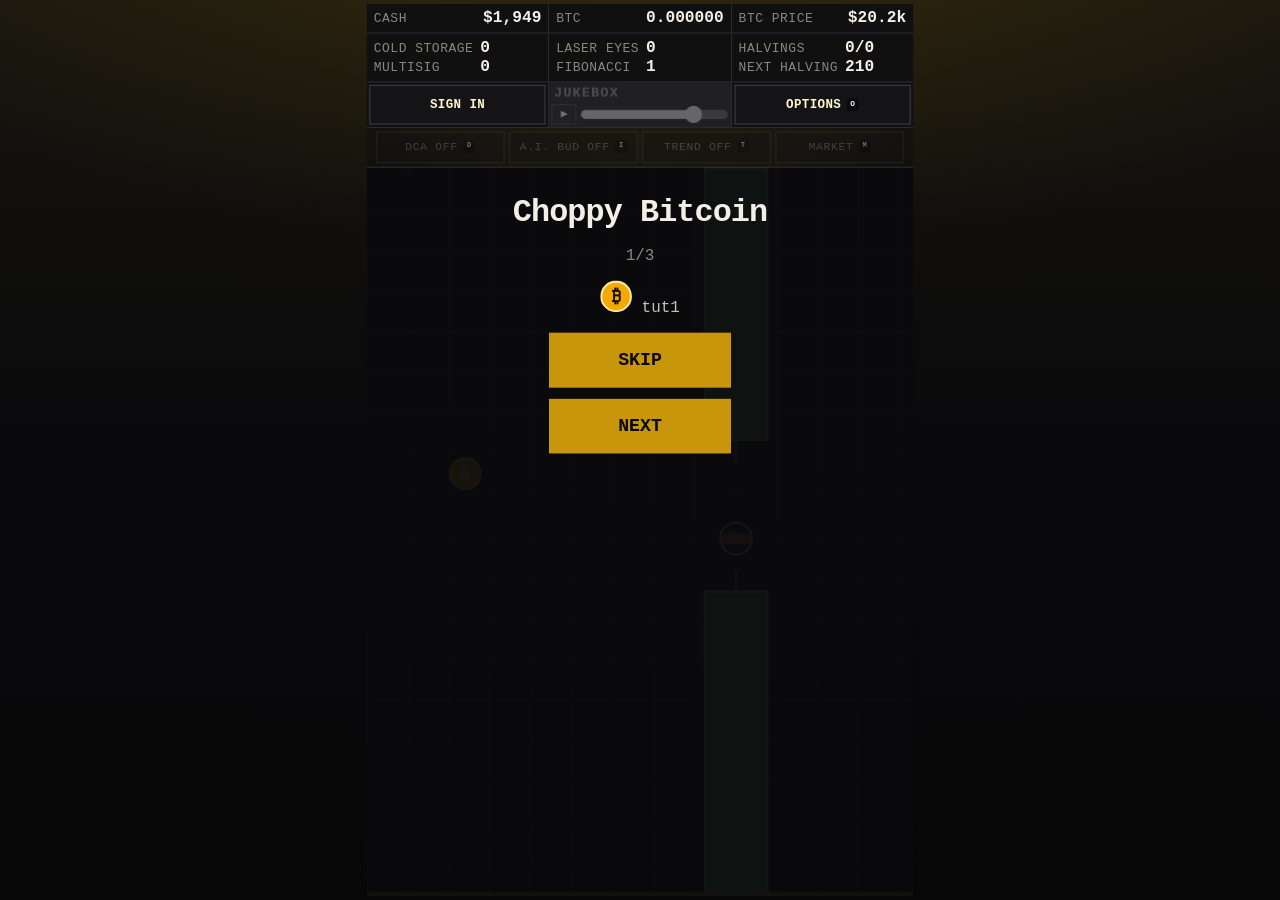
==== commit 8db8d012: "Replace paperwork, potluck, tow, wine art with ChatGPT versions (mp252) - WIDE_JPG_VER paperwork/pot" ====
--- a/index.html
+++ b/index.html
@@ -64,8 +64,8 @@
   </style>
   <script>(function(){function m(){var d={};return{getItem:function(k){return Object.prototype.hasOwnProperty.call(d,k)?d[k]:null},setItem:function(k,v){d[k]=String(v)},removeItem:function(k){delete d[k]},clear:function(){d={}},key:function(i){return Object.keys(d)[i]||null},get length(){return Object.keys(d).length}}}["localStorage","sessionStorage"].forEach(function(n){try{var s=window[n];s.setItem("choppy-ls-probe","1");s.removeItem("choppy-ls-probe")}catch(e){try{Object.defineProperty(window,n,{value:m(),configurable:true})}catch(e2){}}});if(/[?&]embed=1(&|$)/.test(location.search)){window.choppyEmbed=true;document.documentElement.className+=" embed"}})();</script>
   <script>try{var _s=JSON.parse(localStorage.getItem("bitcoinizate-sb")||"null");if(_s&&_s.access_token){window.choppyAuthPending=true;document.documentElement.className+=" auth-pending"}}catch(e){}</script>
-  <link rel="stylesheet" href="style.css?v=mp251">
-  <script src="nozoom.js?v=mp251"></script>
+  <link rel="stylesheet" href="style.css?v=mp252">
+  <script src="nozoom.js?v=mp252"></script>
 </head>
 <body>
   <div id="app">
@@ -223,12 +223,12 @@
   </div>
   <div id="a11y-live" class="a11y-live" role="status" aria-live="polite" aria-atomic="true"></div>
   <!-- abcjs loads when the jukebox opens (audio.js). mp.js loads when Versus opens. -->
-  <script src="/choppy-bitcoin/i18n.js?v=mp251" defer></script>
-  <script src="supabase-lib.js?v=mp251" defer></script>
-  <script src="auth.js?v=mp251" defer></script>
-  <script src="run-stats.js?v=mp251" defer></script>
-  <script src="audio.js?v=mp251" defer></script>
-  <script src="donate-config.js?v=mp251" defer></script>
-  <script src="game.js?v=mp251" defer></script>
+  <script src="/choppy-bitcoin/i18n.js?v=mp252" defer></script>
+  <script src="supabase-lib.js?v=mp252" defer></script>
+  <script src="auth.js?v=mp252" defer></script>
+  <script src="run-stats.js?v=mp252" defer></script>
+  <script src="audio.js?v=mp252" defer></script>
+  <script src="donate-config.js?v=mp252" defer></script>
+  <script src="game.js?v=mp252" defer></script>
 </body>
 </html>
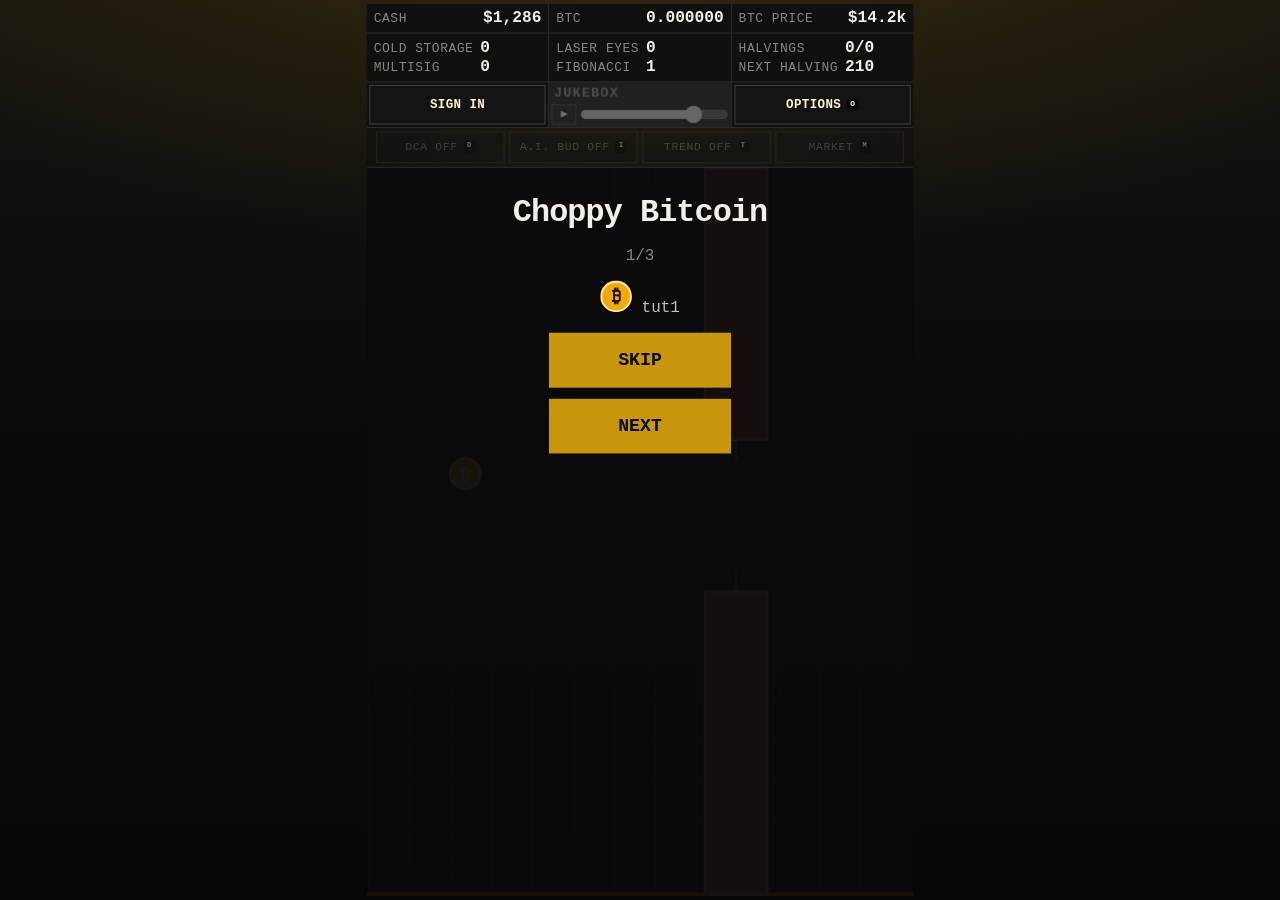
==== commit a44082c5: "Replace speeding, uncle, wallet art with ChatGPT versions (mp253) - WIDE_JPG_VER speeding/uncle/wall" ====
--- a/index.html
+++ b/index.html
@@ -64,8 +64,8 @@
   </style>
   <script>(function(){function m(){var d={};return{getItem:function(k){return Object.prototype.hasOwnProperty.call(d,k)?d[k]:null},setItem:function(k,v){d[k]=String(v)},removeItem:function(k){delete d[k]},clear:function(){d={}},key:function(i){return Object.keys(d)[i]||null},get length(){return Object.keys(d).length}}}["localStorage","sessionStorage"].forEach(function(n){try{var s=window[n];s.setItem("choppy-ls-probe","1");s.removeItem("choppy-ls-probe")}catch(e){try{Object.defineProperty(window,n,{value:m(),configurable:true})}catch(e2){}}});if(/[?&]embed=1(&|$)/.test(location.search)){window.choppyEmbed=true;document.documentElement.className+=" embed"}})();</script>
   <script>try{var _s=JSON.parse(localStorage.getItem("bitcoinizate-sb")||"null");if(_s&&_s.access_token){window.choppyAuthPending=true;document.documentElement.className+=" auth-pending"}}catch(e){}</script>
-  <link rel="stylesheet" href="style.css?v=mp252">
-  <script src="nozoom.js?v=mp252"></script>
+  <link rel="stylesheet" href="style.css?v=mp253">
+  <script src="nozoom.js?v=mp253"></script>
 </head>
 <body>
   <div id="app">
@@ -223,12 +223,12 @@
   </div>
   <div id="a11y-live" class="a11y-live" role="status" aria-live="polite" aria-atomic="true"></div>
   <!-- abcjs loads when the jukebox opens (audio.js). mp.js loads when Versus opens. -->
-  <script src="/choppy-bitcoin/i18n.js?v=mp252" defer></script>
-  <script src="supabase-lib.js?v=mp252" defer></script>
-  <script src="auth.js?v=mp252" defer></script>
-  <script src="run-stats.js?v=mp252" defer></script>
-  <script src="audio.js?v=mp252" defer></script>
-  <script src="donate-config.js?v=mp252" defer></script>
-  <script src="game.js?v=mp252" defer></script>
+  <script src="/choppy-bitcoin/i18n.js?v=mp253" defer></script>
+  <script src="supabase-lib.js?v=mp253" defer></script>
+  <script src="auth.js?v=mp253" defer></script>
+  <script src="run-stats.js?v=mp253" defer></script>
+  <script src="audio.js?v=mp253" defer></script>
+  <script src="donate-config.js?v=mp253" defer></script>
+  <script src="game.js?v=mp253" defer></script>
 </body>
 </html>
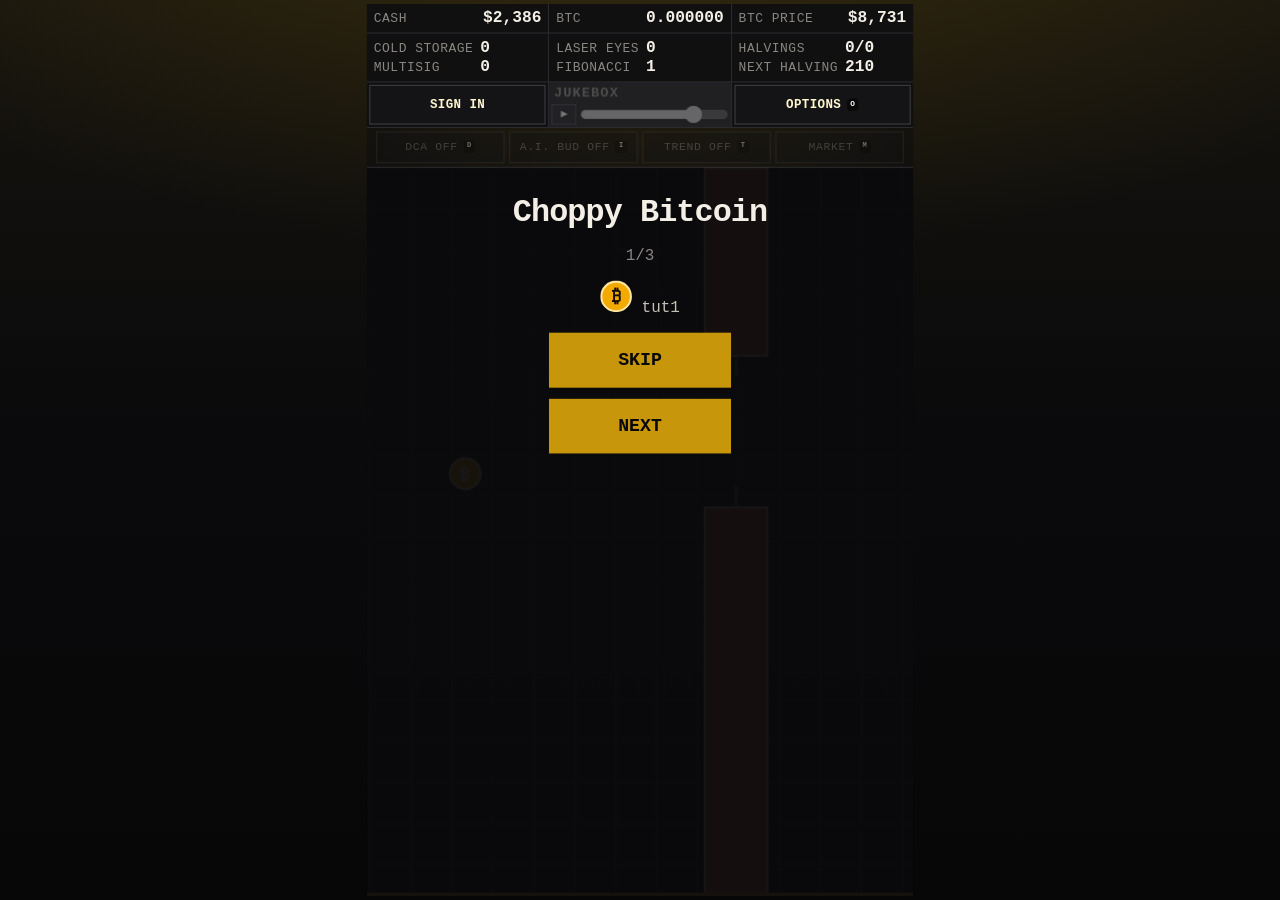
==== commit 014eda5b: "Bump cache tags mp253 -> mp254 (art PR #68 took mp253)" ====
--- a/index.html
+++ b/index.html
@@ -64,8 +64,8 @@
   </style>
   <script>(function(){function m(){var d={};return{getItem:function(k){return Object.prototype.hasOwnProperty.call(d,k)?d[k]:null},setItem:function(k,v){d[k]=String(v)},removeItem:function(k){delete d[k]},clear:function(){d={}},key:function(i){return Object.keys(d)[i]||null},get length(){return Object.keys(d).length}}}["localStorage","sessionStorage"].forEach(function(n){try{var s=window[n];s.setItem("choppy-ls-probe","1");s.removeItem("choppy-ls-probe")}catch(e){try{Object.defineProperty(window,n,{value:m(),configurable:true})}catch(e2){}}});if(/[?&]embed=1(&|$)/.test(location.search)){window.choppyEmbed=true;document.documentElement.className+=" embed"}})();</script>
   <script>try{var _s=JSON.parse(localStorage.getItem("bitcoinizate-sb")||"null");if(_s&&_s.access_token){window.choppyAuthPending=true;document.documentElement.className+=" auth-pending"}}catch(e){}</script>
-  <link rel="stylesheet" href="style.css?v=mp253">
-  <script src="nozoom.js?v=mp253"></script>
+  <link rel="stylesheet" href="style.css?v=mp254">
+  <script src="nozoom.js?v=mp254"></script>
 </head>
 <body>
   <div id="app">
@@ -223,12 +223,12 @@
   </div>
   <div id="a11y-live" class="a11y-live" role="status" aria-live="polite" aria-atomic="true"></div>
   <!-- abcjs loads when the jukebox opens (audio.js). mp.js loads when Versus opens. -->
-  <script src="/choppy-bitcoin/i18n.js?v=mp253" defer></script>
-  <script src="supabase-lib.js?v=mp253" defer></script>
-  <script src="auth.js?v=mp253" defer></script>
-  <script src="run-stats.js?v=mp253" defer></script>
-  <script src="audio.js?v=mp253" defer></script>
-  <script src="donate-config.js?v=mp253" defer></script>
-  <script src="game.js?v=mp253" defer></script>
+  <script src="/choppy-bitcoin/i18n.js?v=mp254" defer></script>
+  <script src="supabase-lib.js?v=mp254" defer></script>
+  <script src="auth.js?v=mp254" defer></script>
+  <script src="run-stats.js?v=mp254" defer></script>
+  <script src="audio.js?v=mp254" defer></script>
+  <script src="donate-config.js?v=mp254" defer></script>
+  <script src="game.js?v=mp254" defer></script>
 </body>
 </html>
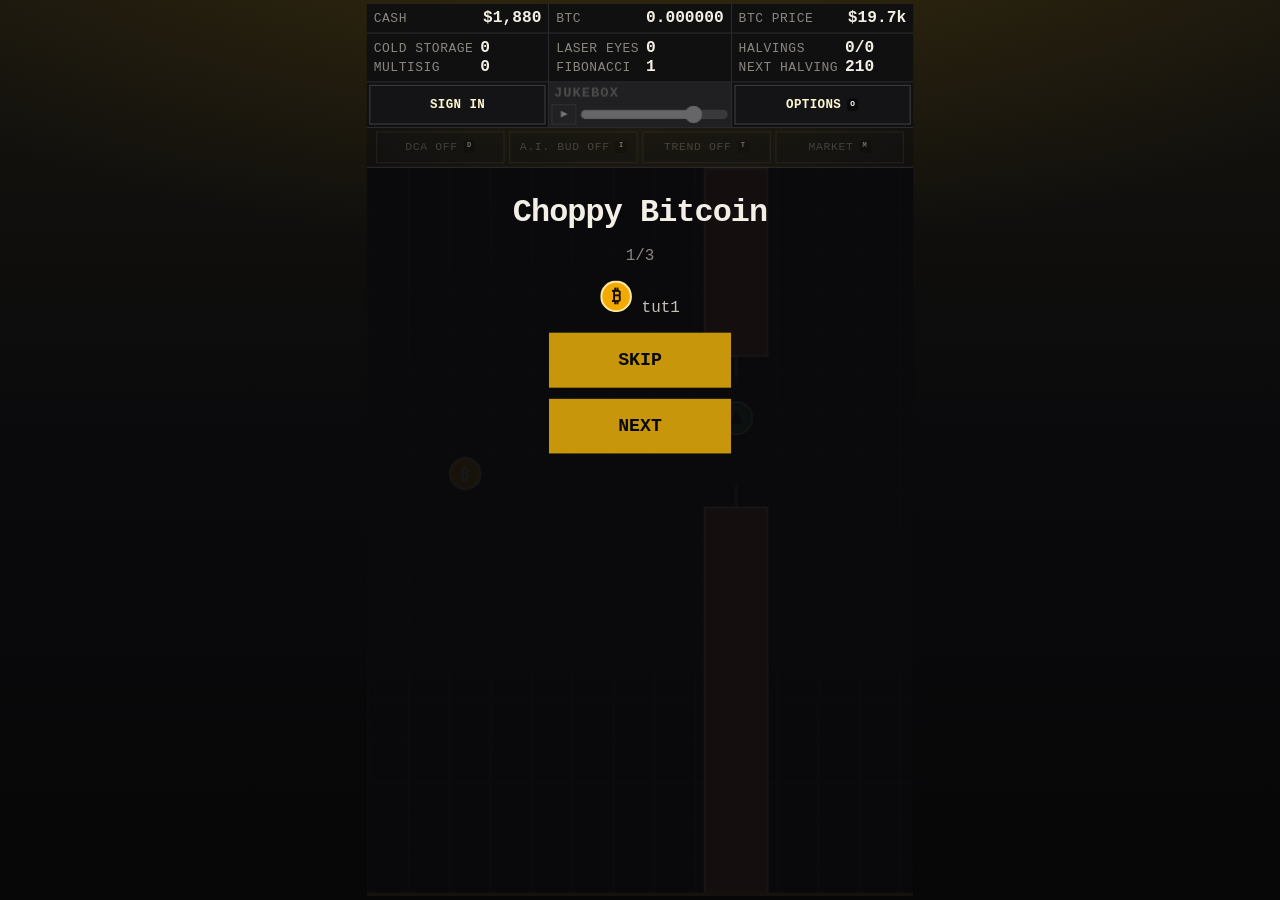
==== commit c81d172a: "Replace casino-c, casino-lose, casino-win, cousin-win outcome art with ChatGPT versions (mp255) - PO" ====
--- a/index.html
+++ b/index.html
@@ -64,8 +64,8 @@
   </style>
   <script>(function(){function m(){var d={};return{getItem:function(k){return Object.prototype.hasOwnProperty.call(d,k)?d[k]:null},setItem:function(k,v){d[k]=String(v)},removeItem:function(k){delete d[k]},clear:function(){d={}},key:function(i){return Object.keys(d)[i]||null},get length(){return Object.keys(d).length}}}["localStorage","sessionStorage"].forEach(function(n){try{var s=window[n];s.setItem("choppy-ls-probe","1");s.removeItem("choppy-ls-probe")}catch(e){try{Object.defineProperty(window,n,{value:m(),configurable:true})}catch(e2){}}});if(/[?&]embed=1(&|$)/.test(location.search)){window.choppyEmbed=true;document.documentElement.className+=" embed"}})();</script>
   <script>try{var _s=JSON.parse(localStorage.getItem("bitcoinizate-sb")||"null");if(_s&&_s.access_token){window.choppyAuthPending=true;document.documentElement.className+=" auth-pending"}}catch(e){}</script>
-  <link rel="stylesheet" href="style.css?v=mp254">
-  <script src="nozoom.js?v=mp254"></script>
+  <link rel="stylesheet" href="style.css?v=mp255">
+  <script src="nozoom.js?v=mp255"></script>
 </head>
 <body>
   <div id="app">
@@ -223,12 +223,12 @@
   </div>
   <div id="a11y-live" class="a11y-live" role="status" aria-live="polite" aria-atomic="true"></div>
   <!-- abcjs loads when the jukebox opens (audio.js). mp.js loads when Versus opens. -->
-  <script src="/choppy-bitcoin/i18n.js?v=mp254" defer></script>
-  <script src="supabase-lib.js?v=mp254" defer></script>
-  <script src="auth.js?v=mp254" defer></script>
-  <script src="run-stats.js?v=mp254" defer></script>
-  <script src="audio.js?v=mp254" defer></script>
-  <script src="donate-config.js?v=mp254" defer></script>
-  <script src="game.js?v=mp254" defer></script>
+  <script src="/choppy-bitcoin/i18n.js?v=mp255" defer></script>
+  <script src="supabase-lib.js?v=mp255" defer></script>
+  <script src="auth.js?v=mp255" defer></script>
+  <script src="run-stats.js?v=mp255" defer></script>
+  <script src="audio.js?v=mp255" defer></script>
+  <script src="donate-config.js?v=mp255" defer></script>
+  <script src="game.js?v=mp255" defer></script>
 </body>
 </html>
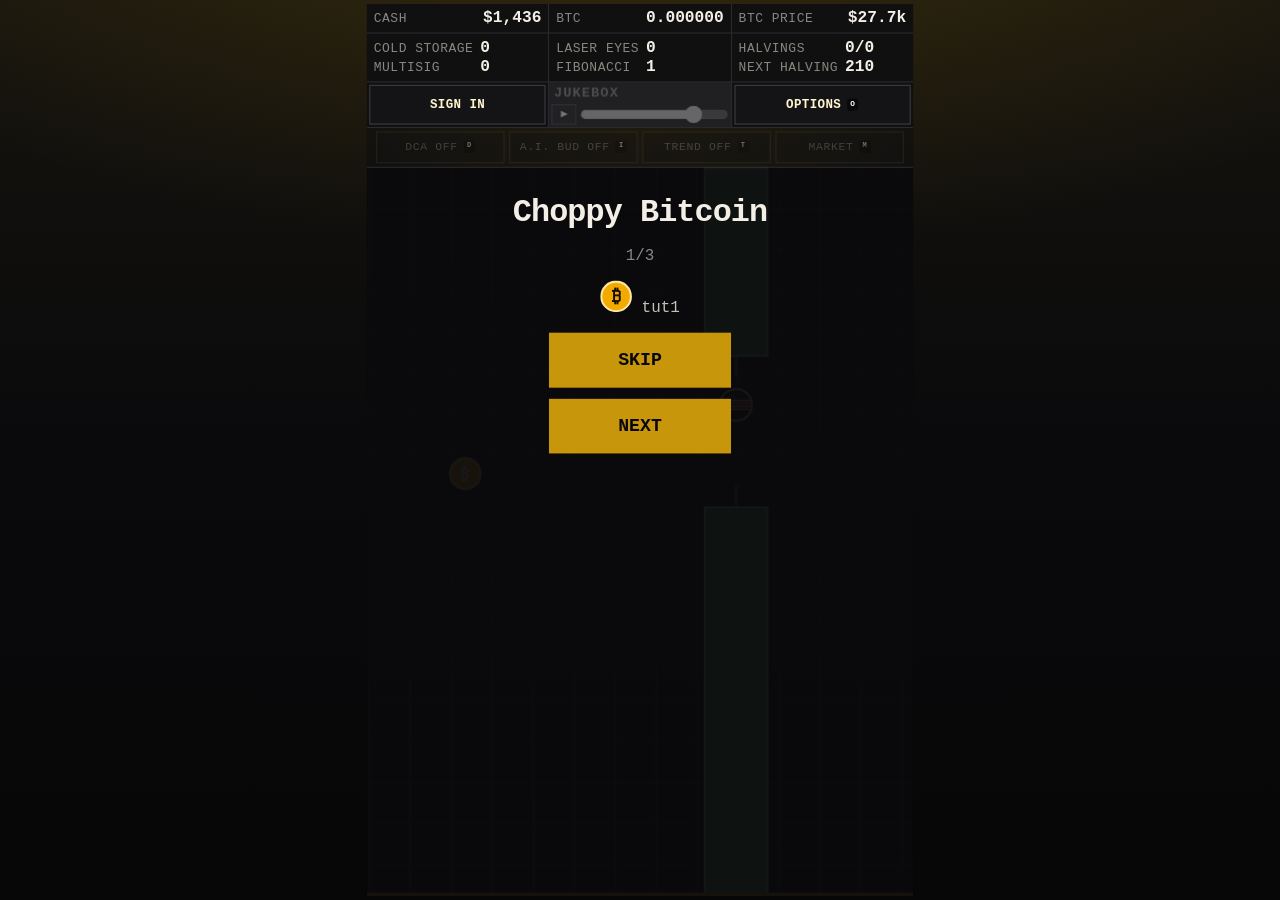
==== commit 95358a8a: "Merge origin/main (art mp254, mp255); cache tags -> mp256" ====
--- a/index.html
+++ b/index.html
@@ -64,8 +64,8 @@
   </style>
   <script>(function(){function m(){var d={};return{getItem:function(k){return Object.prototype.hasOwnProperty.call(d,k)?d[k]:null},setItem:function(k,v){d[k]=String(v)},removeItem:function(k){delete d[k]},clear:function(){d={}},key:function(i){return Object.keys(d)[i]||null},get length(){return Object.keys(d).length}}}["localStorage","sessionStorage"].forEach(function(n){try{var s=window[n];s.setItem("choppy-ls-probe","1");s.removeItem("choppy-ls-probe")}catch(e){try{Object.defineProperty(window,n,{value:m(),configurable:true})}catch(e2){}}});if(/[?&]embed=1(&|$)/.test(location.search)){window.choppyEmbed=true;document.documentElement.className+=" embed"}})();</script>
   <script>try{var _s=JSON.parse(localStorage.getItem("bitcoinizate-sb")||"null");if(_s&&_s.access_token){window.choppyAuthPending=true;document.documentElement.className+=" auth-pending"}}catch(e){}</script>
-  <link rel="stylesheet" href="style.css?v=mp255">
-  <script src="nozoom.js?v=mp255"></script>
+  <link rel="stylesheet" href="style.css?v=mp256">
+  <script src="nozoom.js?v=mp256"></script>
 </head>
 <body>
   <div id="app">
@@ -223,12 +223,12 @@
   </div>
   <div id="a11y-live" class="a11y-live" role="status" aria-live="polite" aria-atomic="true"></div>
   <!-- abcjs loads when the jukebox opens (audio.js). mp.js loads when Versus opens. -->
-  <script src="/choppy-bitcoin/i18n.js?v=mp255" defer></script>
-  <script src="supabase-lib.js?v=mp255" defer></script>
-  <script src="auth.js?v=mp255" defer></script>
-  <script src="run-stats.js?v=mp255" defer></script>
-  <script src="audio.js?v=mp255" defer></script>
-  <script src="donate-config.js?v=mp255" defer></script>
-  <script src="game.js?v=mp255" defer></script>
+  <script src="/choppy-bitcoin/i18n.js?v=mp256" defer></script>
+  <script src="supabase-lib.js?v=mp256" defer></script>
+  <script src="auth.js?v=mp256" defer></script>
+  <script src="run-stats.js?v=mp256" defer></script>
+  <script src="audio.js?v=mp256" defer></script>
+  <script src="donate-config.js?v=mp256" defer></script>
+  <script src="game.js?v=mp256" defer></script>
 </body>
 </html>
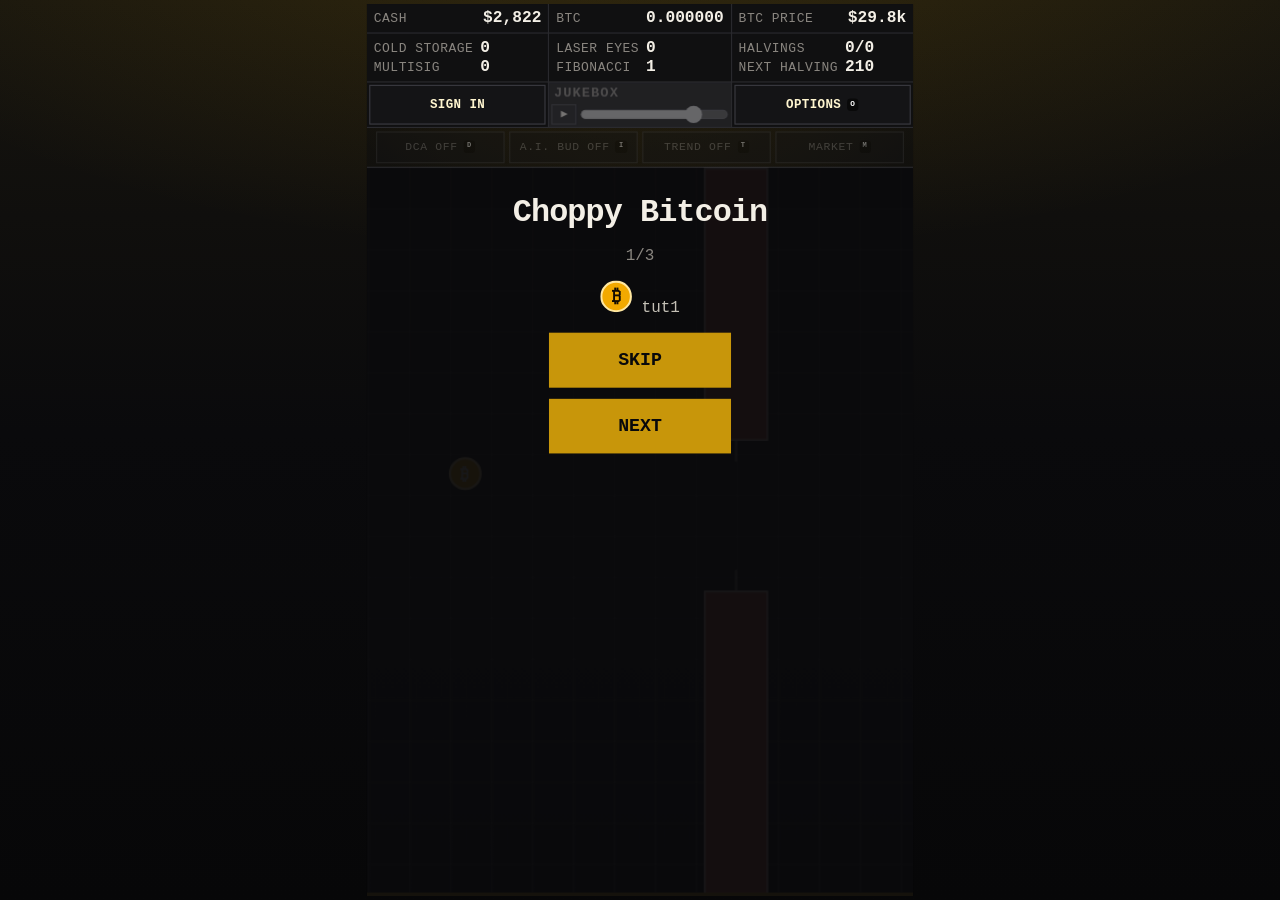
==== commit 61039dbc: "Art: ChatGPT redraws for unclemike-b/c, usedcar, tetris, wedding-c, honeymoon, crash, battle-ledger-" ====
--- a/index.html
+++ b/index.html
@@ -64,8 +64,8 @@
   </style>
   <script>(function(){function m(){var d={};return{getItem:function(k){return Object.prototype.hasOwnProperty.call(d,k)?d[k]:null},setItem:function(k,v){d[k]=String(v)},removeItem:function(k){delete d[k]},clear:function(){d={}},key:function(i){return Object.keys(d)[i]||null},get length(){return Object.keys(d).length}}}["localStorage","sessionStorage"].forEach(function(n){try{var s=window[n];s.setItem("choppy-ls-probe","1");s.removeItem("choppy-ls-probe")}catch(e){try{Object.defineProperty(window,n,{value:m(),configurable:true})}catch(e2){}}});if(/[?&]embed=1(&|$)/.test(location.search)){window.choppyEmbed=true;document.documentElement.className+=" embed"}})();</script>
   <script>try{var _s=JSON.parse(localStorage.getItem("bitcoinizate-sb")||"null");if(_s&&_s.access_token){window.choppyAuthPending=true;document.documentElement.className+=" auth-pending"}}catch(e){}</script>
-  <link rel="stylesheet" href="style.css?v=mp256">
-  <script src="nozoom.js?v=mp256"></script>
+  <link rel="stylesheet" href="style.css?v=mp257">
+  <script src="nozoom.js?v=mp257"></script>
 </head>
 <body>
   <div id="app">
@@ -223,12 +223,12 @@
   </div>
   <div id="a11y-live" class="a11y-live" role="status" aria-live="polite" aria-atomic="true"></div>
   <!-- abcjs loads when the jukebox opens (audio.js). mp.js loads when Versus opens. -->
-  <script src="/choppy-bitcoin/i18n.js?v=mp256" defer></script>
-  <script src="supabase-lib.js?v=mp256" defer></script>
-  <script src="auth.js?v=mp256" defer></script>
-  <script src="run-stats.js?v=mp256" defer></script>
-  <script src="audio.js?v=mp256" defer></script>
-  <script src="donate-config.js?v=mp256" defer></script>
-  <script src="game.js?v=mp256" defer></script>
+  <script src="/choppy-bitcoin/i18n.js?v=mp257" defer></script>
+  <script src="supabase-lib.js?v=mp257" defer></script>
+  <script src="auth.js?v=mp257" defer></script>
+  <script src="run-stats.js?v=mp257" defer></script>
+  <script src="audio.js?v=mp257" defer></script>
+  <script src="donate-config.js?v=mp257" defer></script>
+  <script src="game.js?v=mp257" defer></script>
 </body>
 </html>
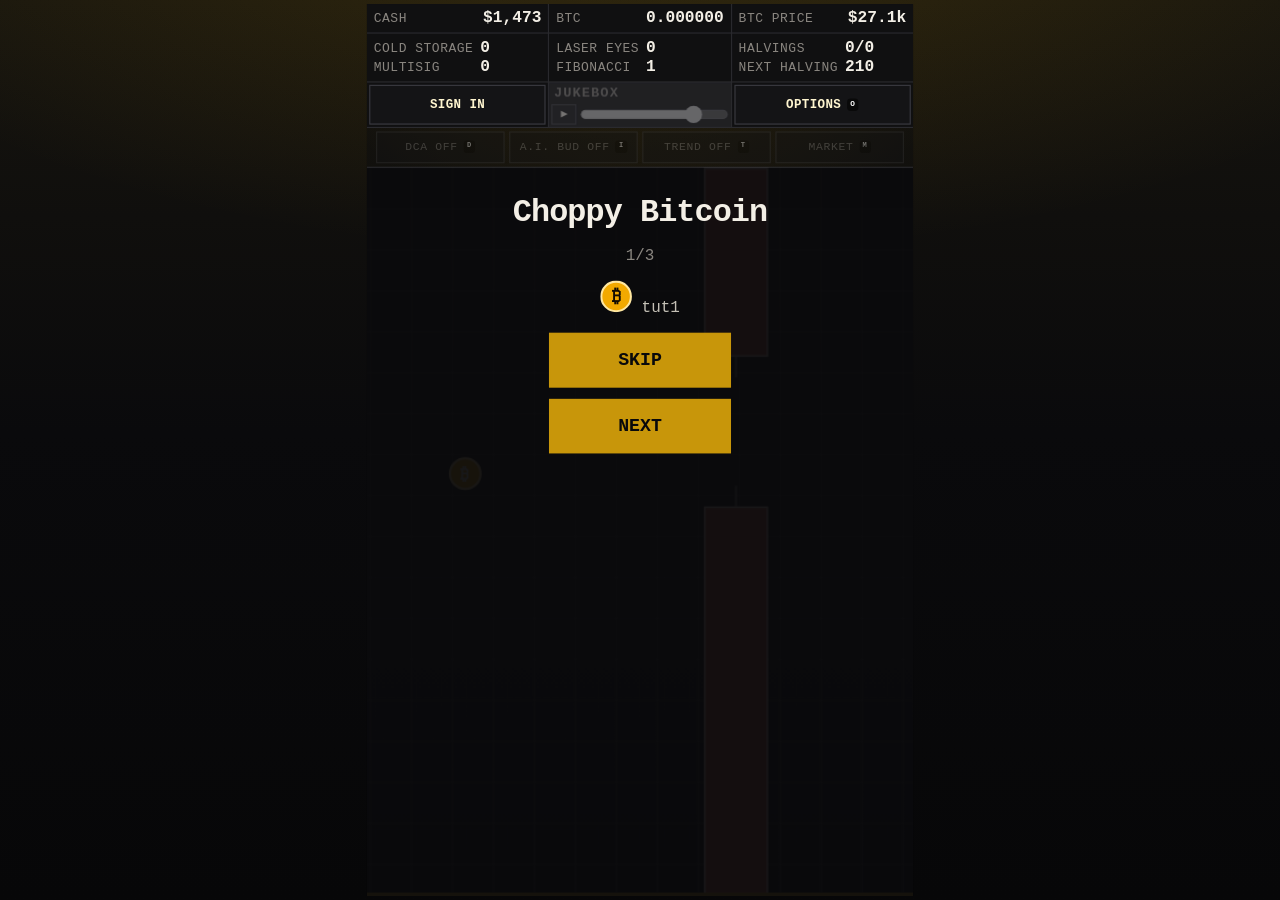
==== commit 4de8ab53: "Art: ChatGPT redraws for usedcar-lemon, blocReplies, battle-pact-win (mp258)" ====
--- a/index.html
+++ b/index.html
@@ -64,8 +64,8 @@
   </style>
   <script>(function(){function m(){var d={};return{getItem:function(k){return Object.prototype.hasOwnProperty.call(d,k)?d[k]:null},setItem:function(k,v){d[k]=String(v)},removeItem:function(k){delete d[k]},clear:function(){d={}},key:function(i){return Object.keys(d)[i]||null},get length(){return Object.keys(d).length}}}["localStorage","sessionStorage"].forEach(function(n){try{var s=window[n];s.setItem("choppy-ls-probe","1");s.removeItem("choppy-ls-probe")}catch(e){try{Object.defineProperty(window,n,{value:m(),configurable:true})}catch(e2){}}});if(/[?&]embed=1(&|$)/.test(location.search)){window.choppyEmbed=true;document.documentElement.className+=" embed"}})();</script>
   <script>try{var _s=JSON.parse(localStorage.getItem("bitcoinizate-sb")||"null");if(_s&&_s.access_token){window.choppyAuthPending=true;document.documentElement.className+=" auth-pending"}}catch(e){}</script>
-  <link rel="stylesheet" href="style.css?v=mp257">
-  <script src="nozoom.js?v=mp257"></script>
+  <link rel="stylesheet" href="style.css?v=mp258">
+  <script src="nozoom.js?v=mp258"></script>
 </head>
 <body>
   <div id="app">
@@ -223,12 +223,12 @@
   </div>
   <div id="a11y-live" class="a11y-live" role="status" aria-live="polite" aria-atomic="true"></div>
   <!-- abcjs loads when the jukebox opens (audio.js). mp.js loads when Versus opens. -->
-  <script src="/choppy-bitcoin/i18n.js?v=mp257" defer></script>
-  <script src="supabase-lib.js?v=mp257" defer></script>
-  <script src="auth.js?v=mp257" defer></script>
-  <script src="run-stats.js?v=mp257" defer></script>
-  <script src="audio.js?v=mp257" defer></script>
-  <script src="donate-config.js?v=mp257" defer></script>
-  <script src="game.js?v=mp257" defer></script>
+  <script src="/choppy-bitcoin/i18n.js?v=mp258" defer></script>
+  <script src="supabase-lib.js?v=mp258" defer></script>
+  <script src="auth.js?v=mp258" defer></script>
+  <script src="run-stats.js?v=mp258" defer></script>
+  <script src="audio.js?v=mp258" defer></script>
+  <script src="donate-config.js?v=mp258" defer></script>
+  <script src="game.js?v=mp258" defer></script>
 </body>
 </html>
